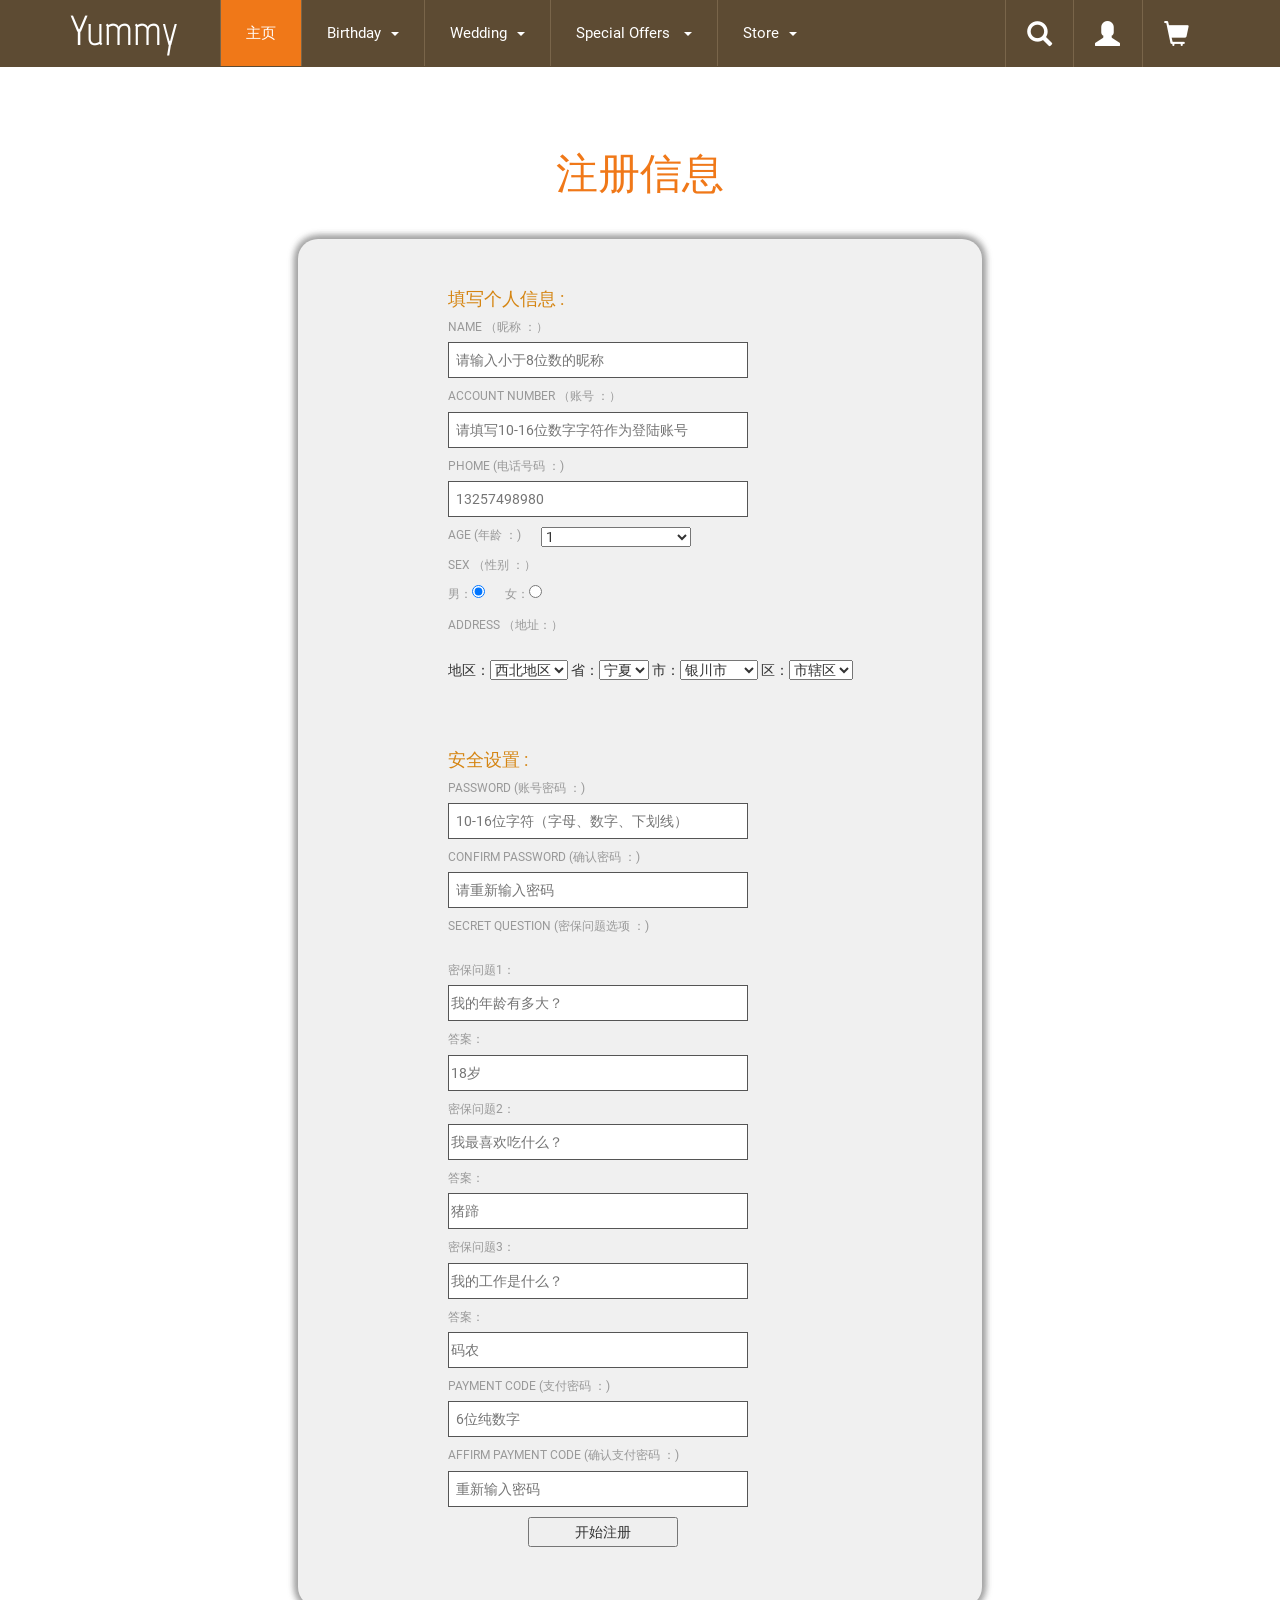
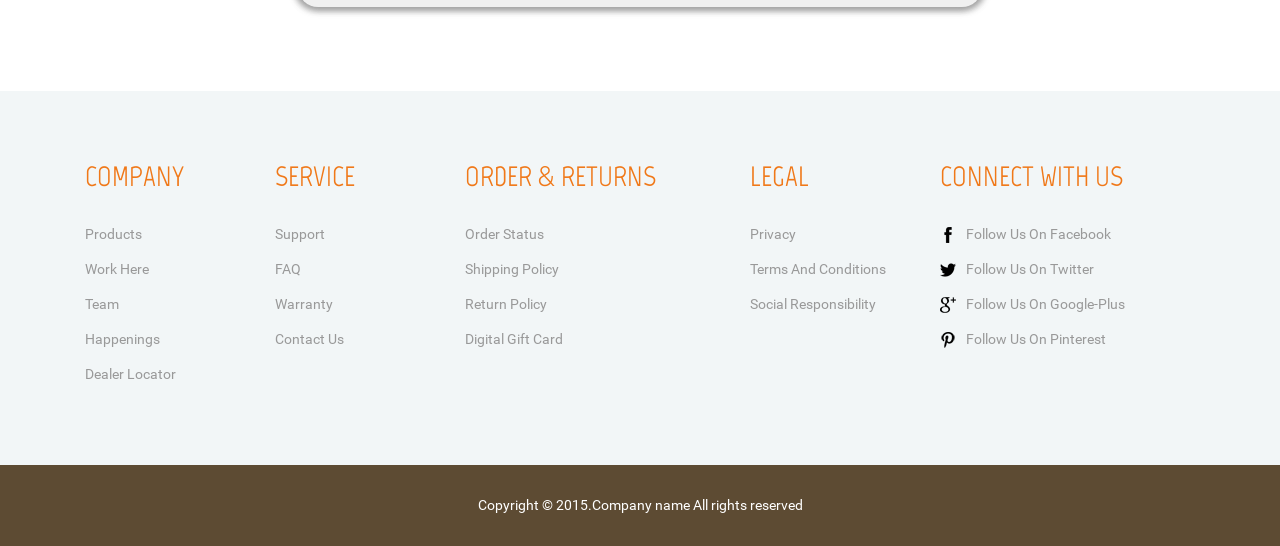
==== src/main/webapp/register.html @ 1e797235 "ga" ====
<!DOCTYPE html>
<html xmlns="http://www.w3.org/1999/html">
<head>
<title>注册--蛋糕-shopping</title>
<!-- Custom Theme files -->
<meta name="viewport" content="width=device-width, initial-scale=1">
<meta http-equiv="Content-Type" content="text/html; charset=utf-8" />
<meta name="keywords" content="" />
<script type="application/x-javascript"> addEventListener("load", function() { setTimeout(hideURLbar, 0); }, false); function hideURLbar(){ window.scrollTo(0,1); } </script>
<!-- //Custom Theme files -->
<link href="css/bootstrap.css" type="text/css" rel="stylesheet" media="all">
<link href="css/style.css" type="text/css" rel="stylesheet" media="all">
<!-- js -->
<script src="js/jquery.min.js"></script>
<script type="text/javascript" src="js/bootstrap-3.1.1.min.js"></script>
<!-- //js -->	
<!-- cart -->
<script src="js/simpleCart.min.js"> </script>
<!-- cart -->
	<script type="text/javascript" src="js/jsAddress.js"></script>
	<script type="text/javascript" src="js/jquery-3.1.1.min.js"></script>
	<script type="text/javascript">
        function initOption() {
            var ageOption= document.getElementById("ageOption");
            var arr=new Array(130);
            for (var i=0;i<130;i++){
                var s=arr[i]=i+1;
                ageOption.options.add(new Option(s,s));
            }
        }
	</script>
<script type="text/javascript">
	$(document).ready(function () {
        var flag=new Array(7);
        for (var i=0;i<7;i++){
            flag[i]=new Boolean(false);
		}
        $(".nickName").blur(function () {
            var length = $(this).val().length;
            var str = "Name （昵称 ：）";
            if (length <= 8 && length > 0) {
                $(this).prev().append().html(str + '<label style="color:green">√</label>');
                flag[0]=true;
            } else {
                $(this).prev().append().html(str + '<label style="color: red">昵称长度过长</label>');
                flag[0]=false;
            }
        });

        $(".accoutNumber").blur(function () {
            var str=$(this).val();
            var str2="account number （账号 ：）";
            if((/^[0-9]{10,16}$/.test(str))){
                $.ajax({
                    url:'checkAccout.do',
                    type:'post',
                    async:true,
                    dataType: "text",
                    data:{name:str,val:str2},
                    timeout:5000,
                    success:function (data) {
                        if(data=="true"){
                            $(".accoutNumber").prev().append().html(str2+ '<label style="color:green">√</label>');
                            flag[1]=true;
						}else{
                            $(".accoutNumber").prev().append().html(str2 + '<label style="color: red">该账号已存在</label>');
                            flag[1]=false;
						}
                    },
                    error:function () {
                        alert("出现错误");
                    }
                });
			}else {
                $(this).prev().append().html(str2 + '<label style="color: red">账号格式不正确</label>');
                flag[1]=false;

            }
        });
        $(".phoneNumber").blur(function () {
            var str="phome (电话号码 ：)";
			var phone=$(this).val();
            if((/^1[34578]\d{9}$/.test(phone))){
                $(this).prev().append().html(str + '<label style="color:green">√</label>');
                flag[2]=true;
			}else{
                $(this).prev().append().html(str + '<label style="color:red">请输入正确的手机号</label>');
                flag[2]=false;
			}
            });

        $(".password").blur(function () {
			var str="Password (账号密码 ：)";
            var password=$(this).val();
            if((/^[0-9a-zA-Z_]{10,16}$/.test(password))){
                $(this).prev().append().html(str + '<label style="color:green">√</label>');
                flag[3]=true;
			}else{
                $(this).prev().append().html(str + '<label style="color:red">密码不符合规范</label>');
                flag[3]=false;
			}
        });
        $(".rePassword").blur(function () {
			var str="Confirm Password (确认密码 ：) ";
			var repassword=$(this).val();
			var password=$(".password").val();
			if((repassword==password)){
                $(this).prev().append().html(str + '<label style="color:green">√</label>');
                flag[4]=true;
			}else{
                $(this).prev().append().html(str + '<label style="color:red">密码不一致</label>');
                flag[4]=false;
			}
        });
        $(".payPassword").blur(function () {
			var str=" payment code (支付密码 ：)";
			var payPassword=$(this).val();
			if((/^[0-9]{6}$/.test(payPassword))){
                $(this).prev().append().html(str + '<label style="color:green">√</label>');
                flag[5]=true;
			}else{
                $(this).prev().append().html(str + '<label style="color:red">密码格式错误</label>');
                flag[5]=false;
			}
        });
        $(".rePayPassword").blur(function () {
			var str="affirm payment code (确认支付密码 ：) ";
			var  payPassword=$(".payPassword").val();
			var  rePayPassword=$(this).val();
			if(payPassword==rePayPassword){
                $(this).prev().append().html(str + '<label style="color:green">√</label>');
                flag[6]=true;
			}else {
                $(this).prev().append().html(str + '<label style="color:red">密码不一致</label>');
                flag[6]=false
			}
        });
        $(".submit").click(function () {
            var s=0;
            for(var i=0;i<7;i++){
                if(flag[i]==true){
                    s++;
				}
			}
			if(s==flag.length){

				$("form").submit();
			}
        });

    });

</script>


</head>
<body>
	<!--header-->
	<div class="header">
		<div class="container">
			<nav class="navbar navbar-default" role="navigation">
				<div class="navbar-header">
					<button type="button" class="navbar-toggle" data-toggle="collapse" data-target="#bs-example-navbar-collapse-1">
						<span class="sr-only">Toggle navigation</span>
						<span class="icon-bar"></span>
						<span class="icon-bar"></span>
						<span class="icon-bar"></span>
					</button>
					<h1 class="navbar-brand"><a  href="index.html">Yummy</a></h1>
				</div>
				<!--navbar-header-->
				<div class="collapse navbar-collapse" id="bs-example-navbar-collapse-1">
					<ul class="nav navbar-nav">
						<li><a href="index.html" class="active">主页</a></li>
						<li class="dropdown">
							<a href="#" class="dropdown-toggle" data-toggle="dropdown">Birthday<b class="caret"></b></a>
							<ul class="dropdown-menu multi-column columns-4">
								<div class="row">
									<div class="col-sm-3">
										<h4>By Relation</h4>
										<ul class="multi-column-dropdown">
											<li><a class="list" href="products.html">Friend</a></li>
											<li><a class="list" href="products.html">Lover</a></li>
											<li><a class="list" href="products.html">Sister</a></li>
											<li><a class="list" href="products.html">Brother</a></li>
											<li><a class="list" href="products.html">Kids</a></li>
											<li><a class="list" href="products.html">Parents</a></li>
										</ul>
									</div>
									<div class="col-sm-3">
										<h4>By Flavour</h4>
										<ul class="multi-column-dropdown">
											<li><a class="list" href="products.html">Chocolate</a></li>
											<li><a class="list" href="products.html">Mixed Fruit</a></li>
											<li><a class="list" href="products.html">Butterscotch</a></li>
											<li><a class="list" href="products.html">Strawberry</a></li>
											<li><a class="list" href="products.html">Vanilla</a></li>
											<li><a class="list" href="products.html">Eggless Cakes</a></li>
										</ul>
									</div>
									<div class="col-sm-3">
										<h4>By Theme</h4>
										<ul class="multi-column-dropdown">
											<li><a class="list" href="products.html">Heart shaped</a></li>
											<li><a class="list" href="products.html">Cartoon Cakes</a></li>
											<li><a class="list" href="products.html">2-3 Tier Cakes</a></li>
											<li><a class="list" href="products.html">Square shape</a></li>
											<li><a class="list" href="products.html">Round shape</a></li>
											<li><a class="list" href="products.html">Photo cakes</a></li>
										</ul>
									</div>
									<div class="col-sm-3">
										<h4>Weight</h4>
										<ul class="multi-column-dropdown">
											<li><a class="list" href="products.html">1 kG</a></li>
											<li><a class="list" href="products.html">1.5 kG</a></li>
											<li><a class="list" href="products.html">2 kG</a></li>
											<li><a class="list" href="products.html">3 kG</a></li>
											<li><a class="list" href="products.html">4 kG</a></li>
											<li><a class="list" href="products.html">Large</a></li>
										</ul>
									</div>
								</div>
							</ul>
						</li>
						<li class="dropdown grid">
							<a href="#" class="dropdown-toggle list1" data-toggle="dropdown">Wedding<b class="caret"></b></a>
							<ul class="dropdown-menu multi-column columns-4">
								<div class="row">
									<div class="col-sm-3">
										<h4>By Relation</h4>
										<ul class="multi-column-dropdown">
											<li><a class="list" href="products.html">Friend</a></li>
											<li><a class="list" href="products.html">Lover</a></li>
											<li><a class="list" href="products.html">Sister</a></li>
											<li><a class="list" href="products.html">Brother</a></li>
											<li><a class="list" href="products.html">Kids</a></li>
											<li><a class="list" href="products.html">Parents</a></li>
										</ul>
									</div>
									<div class="col-sm-3">
										<h4>By Flavour</h4>
										<ul class="multi-column-dropdown">
											<li><a class="list" href="products.html">Chocolate</a></li>
											<li><a class="list" href="products.html">Mixed Fruit</a></li>
											<li><a class="list" href="products.html">Butterscotch</a></li>
											<li><a class="list" href="products.html">Strawberry</a></li>
											<li><a class="list" href="products.html">Vanilla</a></li>
											<li><a class="list" href="products.html">Eggless Cakes</a></li>
										</ul>
									</div>
									<div class="col-sm-3">
										<h4>By Theme</h4>
										<ul class="multi-column-dropdown">
											<li><a class="list" href="products.html">Heart shaped</a></li>
											<li><a class="list" href="products.html">Cartoon Cakes</a></li>
											<li><a class="list" href="products.html">2-3 Tier Cakes</a></li>
											<li><a class="list" href="products.html">Square shape</a></li>
											<li><a class="list" href="products.html">Round shape</a></li>
											<li><a class="list" href="products.html">Photo cakes</a></li>
										</ul>
									</div>
									<div class="col-sm-3">
										<h4>Weight</h4>
										<ul class="multi-column-dropdown">
											<li><a class="list" href="products.html">1 kG</a></li>
											<li><a class="list" href="products.html">1.5 kG</a></li>
											<li><a class="list" href="products.html">2 kG</a></li>
											<li><a class="list" href="products.html">3 kG</a></li>
											<li><a class="list" href="products.html">4 kG</a></li>
											<li><a class="list" href="products.html">Large</a></li>
										</ul>
									</div>
								</div>
							</ul>
						</li>
						<li class="dropdown grid">
							<a href="#" class="dropdown-toggle list1" data-toggle="dropdown">Special Offers <b class="caret"></b></a>
							<ul class="dropdown-menu multi-column columns-4">
								<div class="row">
									<div class="col-sm-3">
										<h4>By Relation</h4>
										<ul class="multi-column-dropdown">
											<li><a class="list" href="products.html">Friend</a></li>
											<li><a class="list" href="products.html">Lover</a></li>
											<li><a class="list" href="products.html">Sister</a></li>
											<li><a class="list" href="products.html">Brother</a></li>
											<li><a class="list" href="products.html">Kids</a></li>
											<li><a class="list" href="products.html">Parents</a></li>
										</ul>
									</div>
									<div class="col-sm-3">
										<h4>By Flavour</h4>
										<ul class="multi-column-dropdown">
											<li><a class="list" href="products.html">Chocolate</a></li>
											<li><a class="list" href="products.html">Mixed Fruit</a></li>
											<li><a class="list" href="products.html">Butterscotch</a></li>
											<li><a class="list" href="products.html">Strawberry</a></li>
											<li><a class="list" href="products.html">Vanilla</a></li>
											<li><a class="list" href="products.html">Eggless Cakes</a></li>
										</ul>
									</div>
									<div class="col-sm-3">
										<h4>By Theme</h4>
										<ul class="multi-column-dropdown">
											<li><a class="list" href="products.html">Heart shaped</a></li>
											<li><a class="list" href="products.html">Cartoon Cakes</a></li>
											<li><a class="list" href="products.html">2-3 Tier Cakes</a></li>
											<li><a class="list" href="products.html">Square shape</a></li>
											<li><a class="list" href="products.html">Round shape</a></li>
											<li><a class="list" href="products.html">Photo cakes</a></li>
										</ul>
									</div>
									<div class="col-sm-3">
										<h4>Weight</h4>
										<ul class="multi-column-dropdown">
											<li><a class="list" href="products.html">1 kG</a></li>
											<li><a class="list" href="products.html">1.5 kG</a></li>
											<li><a class="list" href="products.html">2 kG</a></li>
											<li><a class="list" href="products.html">3 kG</a></li>
											<li><a class="list" href="products.html">4 kG</a></li>
											<li><a class="list" href="products.html">Large</a></li>
										</ul>
									</div>
								</div>
							</ul>
						</li>
						<li class="dropdown grid">
							<a href="#" class="dropdown-toggle list1" data-toggle="dropdown">Store<b class="caret"></b></a>
							<ul class="dropdown-menu multi-column columns-3">
								<div class="row">
									<div class="col-sm-4">
										<h4>By Relation</h4>
										<ul class="multi-column-dropdown">
											<li><a class="list" href="products.html">Friend</a></li>
											<li><a class="list" href="products.html">Lover</a></li>
											<li><a class="list" href="products.html">Sister</a></li>
											<li><a class="list" href="products.html">Brother</a></li>
											<li><a class="list" href="products.html">Kids</a></li>
											<li><a class="list" href="products.html">Parents</a></li>
										</ul>
									</div>
									<div class="col-sm-4">
										<h4>By Flavour</h4>
										<ul class="multi-column-dropdown">
											<li><a class="list" href="products.html">Chocolate</a></li>
											<li><a class="list" href="products.html">Mixed Fruit</a></li>
											<li><a class="list" href="products.html">Butterscotch</a></li>
											<li><a class="list" href="products.html">Strawberry</a></li>
											<li><a class="list" href="products.html">Vanilla</a></li>
											<li><a class="list" href="products.html">Eggless Cakes</a></li>
										</ul>
									</div>
									<div class="col-sm-4">
										<h4>Specials</h4>
										<ul class="multi-column-dropdown">
											<li><a class="list" href="products.html">Ice cream cake</a></li>
											<li><a class="list" href="products.html">Swiss roll</a></li>
											<li><a class="list" href="products.html">Ruske kape</a></li>
											<li><a class="list" href="products.html">Cupcakes</a></li>
											<li><a class="list" href="products.html">Muffin</a></li>
											<li><a class="list" href="products.html">Merveilleux</a></li>
										</ul>
									</div>
								</div>
							</ul>
						</li>
					</ul>
					<!--/.navbar-collapse-->
				</div>
				<!--//navbar-header-->
			</nav>
			<div class="header-info">
				<div class="header-right search-box">
					<a href="#"><span class="glyphicon glyphicon-search" aria-hidden="true"></span></a>
					<div class="search">
						<form class="navbar-form">
							<input type="text" class="form-control">
							<button type="submit" class="btn btn-default" aria-label="Left Align">
								开始搜索
							</button>
						</form>
					</div>
				</div>
				<div class="header-right login">
					<a href="#"><span class="glyphicon glyphicon-user" aria-hidden="true"></span></a>
					<div id="loginBox">
						<form id="loginForm">
							<fieldset id="body">
								<fieldset>
									<label for="email">账号</label>
									<input type="text" name="email" id="email">
								</fieldset>
								<fieldset>
									<label for="password">密码</label>
									<input type="password" name="password" id="password">
								</fieldset>
								<input type="submit" id="login" value="登陆">
								<!--	<label for="checkbox"><input type="checkbox" id="checkbox"> <i>记住账号</i></label>-->
							</fieldset>
							<p>没有账号吧？<a class="sign" href="register.html">点击注册</a> <span><a href="Change_Password .html">忘记密码?</a></span></p>
						</form>
					</div>
				</div>
				<div class="header-right cart">
					<a href="#"><span class="glyphicon glyphicon-shopping-cart" aria-hidden="true"></span></a>
					<div class="cart-box">
						<h4><a href="checkout.html">
							<span class="simpleCart_total" style="color: red"> $0.00 </span> (<span id="simpleCart_quantity" class="simpleCart_quantity"> 0 </span>)
						</a></h4>
						<p><a href="javascript:;" class="simpleCart_empty">清空购物车</a></p>
						<div class="clearfix"> </div>
					</div>
				</div>
				<div class="clearfix"> </div>
			</div>
			<div class="clearfix"> </div>
		</div>
	</div>
	<!--//header-->
	<!--account-->
	<div class="account">
		<div class="container">
			<div class="register">

				<form action="register.do" method="post" >
					<div class="register-top-grid"><h3>注册信息</h3>
						<div style="float: left;margin-left: 150px;margin-top: 50px;">

							<h4 style="color: #d58512">填写个人信息 :</h4>

						<div class="input">
							<span> Name （昵称 ：）<label style="color: red"></label></span>
							<input type="text" name="nickName" class="nickName" style="width: 300px" placeholder="请输入小于8位数的昵称">
						</div>

						<div class="input">
							<span> account number （账号 ：）</span>
							<input type="text" name="account_number" class="accoutNumber"
								   style="width: 300px" placeholder="请填写10-16位数字字符作为登陆账号">
						</div>

						<div class="input">
							<span>phome (电话号码 ：) </span>
							<input type="text" class="phoneNumber"  style="width: 300px;height: 36px;" name="tel" placeholder="13257498980">
						</div>

						<div>
							<span style="float: left;">Age (年龄 ：) </span>
							<select style="float: left;margin-left: 20px ;width: 150px;height: 20px" name="age" id="ageOption" onmousedown="initOption()">
								<option  value="1">1</option>
							</select>
						</div>
						<br>

						<div class="input">
							<span>Sex （性别 ：）</span>
							<div>
								<span style="float: left">男：<input type="radio" name="sex" value="男" checked="checked"></span>
								<span style="float: left;margin-left: 20px">女：<input type="radio" name="sex" value="女"></span>
							</div>
						</div><br>
							<div class="input" >
								<span>Address （地址：）<label></label></span>
								<br>
								地区：<select id="area" name="region"></select>
								省：<select id="cmbProvince" name="province"></select>
								市：<select id="cmbCity" name="city"></select>
								区：<select id="cmbArea" name="area"></select>
								<br /><br />

								<script type="text/javascript">
                                    addressInit('area','cmbProvince','cmbCity','cmbArea','西北地区', '北京', '市辖区', '东城区');
                                    //addressInit('Select1', 'Select2', 'Select3');
								</script>
							</div>
						</div>
						</div>

					<div class="clearfix" style=" background-color: #F0F0F0 ;border-radius:20px;box-shadow:-2px 0px 8px #A3A3A3,0px -2px 8px #A3A3A3,0px 2px 8px #A3A3A3,2px 0px 8px #A3A3A3;">
				    <div class="register-bottom-grid">
						<div style="float: left;margin-left: 150px;margin-top: 40px;margin-bottom: 50px;">
							<h4 style="color: #d58512">安全设置 :</h4>
						<div class="input">
							<span>Password (账号密码 ：) </span>
							<input type="password" name="password" class="password" style="width: 300px" placeholder="10-16位字符（字母、数字、下划线）">
						</div>

						<div class="input">
							<span>Confirm Password (确认密码 ：) <label style="color: red"></label></span>
							<input type="password" name = "rePassword" class="rePassword" style="width: 300px" placeholder="请重新输入密码">
						</div>

						<div class="input">
								<span>Secret question (密保问题选项 ：) </span>
								<br>
								<span> 密保问题1：</span>
								<input type="text" name = "question1" style="width: 300px;height: 36px;border: 1px solid #555;"
									   placeholder="我的年龄有多大？">
							<div class="input">
								<span> 答案：</span>
								<input type="text" name = "answer1" style="width: 300px;height: 36px;border: 1px solid #555;"
									   placeholder="18岁">
							</div>
							<span> 密保问题2：</span>
							<input type="text" name = "question2" style="width: 300px;height: 36px;border: 1px solid #555;"
								   placeholder="我最喜欢吃什么？">
							<div class="input">
								<span> 答案：</span>
								<input type="text" name = "answer2" style="width: 300px;height: 36px;border: 1px solid #555;"
									   placeholder="猪蹄">
							</div>
							<span> 密保问题3：</span>
							<input type="text" name = "question3" style="width: 300px;height: 36px;border: 1px solid #555;"  placeholder="我的工作是什么？">
							<div class="input">
								<span> 答案：</span>
								<input type="text" name = "answer3" style="width: 300px;height: 36px;border: 1px solid #555;"
									   placeholder="码农">
							</div>
						</div>

						<div class="input">
							<span> payment code (支付密码 ：) </span>
							<input type="password" name = "payPassWord" class="payPassword" style="width: 300px"
								   placeholder="6位纯数字">
						</div>

						<div class="input">
							<span> affirm payment code (确认支付密码 ：) </span>
							<input type="password" name = "affirm_payment_code" class="rePayPassword" style="width: 300px"
								   placeholder="重新输入密码">
						</div>
							<div class="input">
								<input type="button" value="开始注册"  class="submit" style="height:30px;width: 150px;flot:left;margin-left: 80px; ">
							</div>
						</div>

						</div>
					</div>

				   </form>
				</div>

	    </div>
	</div>
	<!--//account-->
	<!--footer-->
	<div class="footer">
		<div class="container">
			<div class="footer-grids">
				<div class="col-md-2 footer-grid">
					<h4>company</h4>
					<ul>
						<li><a href="products.html">products</a></li>
						<li><a href="#">Work Here</a></li>
						<li><a href="#">Team</a></li>
						<li><a href="#">Happenings</a></li>
						<li><a href="#">Dealer Locator</a></li>
					</ul>
				</div>
				<div class="col-md-2 footer-grid">
					<h4>service</h4>
					<ul>
						<li><a href="#">Support</a></li>
						<li><a href="#">FAQ</a></li>
						<li><a href="#">Warranty</a></li>
						<li><a href="contact.html">Contact Us</a></li>
					</ul>
				</div>
				<div class="col-md-3 footer-grid">
					<h4>order & returns</h4>
					<ul>
						<li><a href="#">Order Status</a></li>
						<li><a href="#">Shipping Policy</a></li>
						<li><a href="#">Return Policy</a></li>
						<li><a href="#">Digital Gift Card</a></li>
					</ul>
				</div>
				<div class="col-md-2 footer-grid">
					<h4>legal</h4>
					<ul>
						<li><a href="#">Privacy</a></li>
						<li><a href="#">Terms and Conditions</a></li>
						<li><a href="#">Social Responsibility</a></li>
					</ul>
				</div>
				<div class="col-md-3 footer-grid icons">
					<h4>Connect with Us</h4>
					<ul>
						<li><a href="#"><img src="images/i1.png" alt=""/>Follow us on Facebook</a></li>
						<li><a href="#"><img src="images/i2.png" alt=""/>Follow us on Twitter</a></li>
						<li><a href="#"><img src="images/i3.png" alt=""/>Follow us on Google-plus</a></li>
						<li><a href="#"><img src="images/i4.png" alt=""/>Follow us on Pinterest</a></li>
					</ul>
					</div>
				</div>
				<div class="clearfix"></div>
			</div>
		</div>
	</div>
	<!--footer-->
	<div class="footer-bottom">
		<div class="container">
			<p>Copyright &copy; 2015.Company name All rights reserved</p>
		</div>
	</div>

	<script src="assets/js/jquery-1.8.2.min.js"></script>
	<script src="assets/bootstrap/js/bootstrap.min.js"></script>
	<script src="assets/js/jquery.backstretch.min.js"></script>
	<script src="assets/js/scripts.js"></script>
</body>

</html>
---- src/main/webapp/css/style.css ----
/*--
Author: W3layouts
Author URL: http://w3layouts.com
License: Creative Commons Attribution 3.0 Unported
License URL: http://creativecommons.org/licenses/by/3.0/
--*/
body{
	margin:0;
	font-family: 'Roboto-Regular';
	background-color:#fff;
}
@font-face {
      font-family: 'Roboto-Regular';
      src: url(../fonts/Roboto-Regular.ttf) format('truetype');
}
@font-face {
      font-family: 'Marvel-Regular';
      src: url(../fonts/Marvel-Regular.ttf) format('truetype');
}
body a{
	transition: 0.5s all ease;
	-webkit-transition: 0.5s all ease;
	-moz-transition: 0.5s all ease;
	-o-transition: 0.5s all ease;
	-ms-transition: 0.5s all ease;
	text-decoration:none;
}
h1,h2,h3,h4,h5,h6{
	margin:0;			   
}
p{
	margin:0;
}
ul,label{
	margin:0;
	padding:0;
}
body a:hover{
	text-decoration:none;
}
/*--header--*/
.header {
    background-color: #5D4B33;
    padding: 0;
	position: relative;
}
nav.navbar.navbar-default {
    background: none;
}
nav.navbar.navbar-default {
    background: none;
    border: none;
    margin: 0;
}
h1.navbar-brand {
    font-size: 3em;
    font-family: 'Marvel-Regular';
    padding: 0.5em 1em 0 0;
}
h1.navbar-brand a {
    color: #fff;
    padding: 0.2em 0;
}
nav.navbar.navbar-default {
    float: left;
    width: 82%;
}
/*--navigation--*/
.navbar-default .navbar-nav > li > a {
    color: #fff;
    font-size: 1.1em;
    padding: 23px 25px;
    border-left: 1px solid #79654A;
    display: block;
}
.navbar-default .navbar-nav > li > a:hover, .navbar-default .navbar-nav > li > a:focus {
    background: #F07818;
    color: #fff;
}
.nav > li > a.active{
     background: #F07818;
}
.row {
    margin: 0;
}
.navbar-default .navbar-nav > .open > a, .navbar-default .navbar-nav > .open > a:hover, .navbar-default .navbar-nav > .open > a:focus {
    color: #FFF;
    background-color: #F07818;
}
b.caret {
    margin-left: 10px;
}
.dropdown-menu {
    top: 99%;
}
.dropdown-menu {
	min-width: 200px;
}
.dropdown-menu.columns-3 {
	min-width: 510px;
	padding: 2em 1em 3em;
}
.dropdown-menu.columns-4 {
	min-width: 670px;
	padding: 2em 1em 3em;
}
.multi-column-dropdown {
	list-style: none;
}
.row h4 {
    border-bottom: 1px solid #E6E3E3;
    font-size: 1.2em;
    color: #F07818;
    line-height: 1.8em;
    text-transform: uppercase;
    margin-bottom: 7%;
}
.multi-column-dropdown li a {
    display: block;
    color: #999;
    line-height: 2.5em;
	font-size: 1em;
}
.multi-column-dropdown li a:hover {
    color: #F07818;
}
@media (max-width: 767px) {
	.dropdown-menu.multi-column {
		min-width: 240px !important;
		overflow-x: hidden;
	}
}	
@media (max-width: 480px) {
	.content {
		width: 90%;
		margin: 50px auto;
		padding: 10px;
	}
}
/*--//navigation--*/
/*--//start menu--*/
.header-right{
    float: left;
    width: 6%;
    text-align: center;
    border-left:1px solid #79654A;
}
.header-right a{
	display:block;
}
.header-right span.glyphicon {
    font-size: 1.8em;
    padding: .83em 0;
    color: #fff;
}
/*--search--*/
.search {
    display: none;
    position: absolute;
    top: 100%;
    right: 22.5%;
	background-color:#fff;
	z-index: 99;
    padding: 1em 2em;
}
.search form.navbar-form {
	padding: 0;
	margin: 1em 0;
}
.search input[type="text"] {
    margin: 0px 0;
    padding: 6px 10px 6px 15px;
    outline: none;
    color: #000;
    background: none;
    border: 1px solid #F07818;
    font-size: 1em;
    -webkit-appearance: none;
    width: 70%;
    border-radius: inherit;
}
.search button.btn.btn-default {
    border: none;
    background: #F07818;
    border-radius: inherit;
    float: right;
    width: 30%;
    color: #fff;
    padding: 0.5em;
}
.header-right.search-box:hover div.search {
	display:block;
}
.search form.navbar-form:before {
    content: '';
    position: absolute;
    right: 22px;
    top: -11%;
    border-left: 10px solid rgba(0, 0, 0, 0);
    border-right: 10px solid rgba(0, 0, 0, 0);
    border-bottom: 10px solid #FFFFFF;
}
/*--//search--*/
/*--Login --*/
#loginContainer {
    position:relative;
}
#loginContainer a span{
  display:block;
}
/* Login Button */
#loginButton { 
    display:inline-block;  
    position:relative;
    z-index:30;
    cursor:pointer;
}
/* Login Box */
#loginBox {
    position: absolute;
    top: 98%;
    right:18.5%;
    display: none;
    z-index: 99;
}
#loginForm:after {
    content: '';
    position: absolute;
    right: 9%;
    top: -9px;
    border-left: 10px solid rgba(0, 0, 0, 0);
    border-right: 10px solid rgba(0, 0, 0, 0);
    border-bottom: 10px solid #FFFFFF;
}
/* Login Form */
#loginForm {
   width: 300px;
	background: #fff;
	border: 1px solid #d6d6d6;
}
#loginForm fieldset {
    margin:0 0 15px 0;
    display:block;
    border:0;
    padding:0;
}
fieldset#body {
    border-radius:3px;
    -webkit-border-radius:3px;
    -moz-border-radius:3px;
    -o-border-radius:3px;
    padding:15px 15px;
    margin:0;
}
#loginForm #checkbox {
    width:auto;
    margin:3px 6px 0 0;
    float:left;
    padding:0;
    border:0;
    *margin:-3px 9px 0 0; /* IE7 Fix */
}
#body label {
    color:#87807c;
    margin:10px 0 0 0;
    display:block;
    text-align: left;
    font-size:0.9em;
}
#loginForm #body fieldset label{
    margin:0 0 6px 0;
}
#body label i {
    color: #87807c;
    font-size: 1em;
}
/* Default Input */
#loginForm input {
    width:100%;
    border:1px solid #DADADA;
	color: #222;
	background:#FFF;
    padding:6px;
	font-size: 0.9em;
    -webkit-apperance:none;
}
/* Sign In Button */
#loginForm #login {
    background: #F07818;
    color: #fff;
    font-size: 1em;
    padding: 5px 20px;
    border: 1px solid #F07818;
    transition: all .5s;
    -webkit-transition: all .5s;
    -moz-transition: all .5s;
    -o-transition: all .5s;
    font-family: 'Roboto-Regular';
}
#loginForm #login:hover {
	background: #fff;
	color: #F07818;
}
/* Forgot your password */
#loginForm p {
    font-size: 0.9em;
    margin-bottom: 1.2em;
	color: #999;
}
.header-right #loginForm a.sign {
    display: inline-block !important;
    color: #F07818;
    margin-right: 10px;
    border-right: 1px solid;
    padding-right: 10px;
}
.header-right #loginForm a.sign:hover {
    color: #5D4B33;
}
#loginForm span a {
    color: #999;
    display: inherit;
}
#loginForm span a:hover{
	text-decoration:underline;
	color:#F07818;
}
input:focus {
    outline:none;
}
.header-right.login:hover #loginBox {
	display:block;
}
/*--//Login --*/
/*--cart-box--*/
.cart-box {
    display: none;
    position: absolute;
    top: 100%;
	right: 13%;
    background-color: #fff;
    width: 14%;
    padding: 2em 1em 1em;
    z-index: 99;
}
.cart-box h4 {
    font-size: 1.1em;
}
.cart-box h4 a{
	color:#777;
	display:inline-block;
}
.cart-box h4 a:hover {
    color: #F07818;
}
.cart-box p {
    font-size: 1.1em;
    margin-top: 1em;
}
.cart-box  p a{
	color:#fff;
	padding: 0.5em;
	background-color: #F07818;
	border:1px solid #F07818;
}
.cart-box p a:hover {
    background-color: rgb(255, 255, 255);
    color: #F07818;
}
.header-right.cart:hover div.cart-box{
	display:block;
}
.cart-box:before {
    content: '';
    position: absolute;
    right: 21%;
    top: -9px;
    border-left: 10px solid rgba(0, 0, 0, 0);
    border-right: 10px solid rgba(0, 0, 0, 0);
    border-bottom: 10px solid #FFFFFF;
}
/*--//cart-box--*/
/*--//header--*/
/*--banner--*/
.banner {
    position: relative;
    background-color: #f2f6f7;
    padding: 12em 0 0;
    min-height: 600px;
}
.banner img {
    width: 100%;
}
.banner-text {
    position: absolute;
    top: 29%;
    right: 13%;
}
.banner h2.hdng span {
    color: #F07818;
}
.banner h2.hdng {
    font-size: 6em;
    font-family: 'Marvel-Regular';
    color: #5D4B33;
    font-weight: 800;
	text-align:left;
}
.banner p {
    font-size: 1.3em;
    margin: 1em 0 3em;
    letter-spacing: 7px;
    font-weight: 700;
    color: #F07818;
}
.banner a {
    font-size: 1.5em;
    color:#5D4B33;
    font-weight: 800;
    padding: 0.5em 3em;
    border: 7px solid #5D4B33;
}
.banner a:hover {
    border-color: #F07818;
	color:#F07818;
}
/*--//banner--*/
/*--gallery--*/
.gallery {
    padding: 5em 0;
}
.quick {
    padding: 1em;
}
span.glyphicon.glyphicon-eye-open {
    top: 3px;
	color: #fff;
	margin-right: 5px;
}
.gallery-grid a {
    color: #000;
}
.gallery-grid {
	position: relative;
    margin-bottom: 2em;
}
.gallery-grid.glry-one .gallery-info {
    left: 2%;
    width: 96%;
	bottom: 14.6%;
}
.gallery-grid.glry-two .gallery-info {
    left: 4%;
    width: 92%;
	bottom: 14.5%;
}
.gallery-info {
    position: absolute;
    width: 90%;
    bottom: 21%;
    left: 5%;
    display: none;
    background-color: rgba(6, 6, 6, 0.79);
    padding: 1em;
}
.gallery-grid img:hover {
     border: 1px solid rgba(25, 23, 23, 0.4);
}
.gallery-info p {
    color: #fff;
    text-transform: capitalize;
    font-size: 1em;
    margin-top: 0.5em;
    float: left;
}
.gallery-info a.shop {
    font-size: 0.8em;
    color: #fff;
    padding: 0.3em 1.5em;
    border: 2px solid #fff;
    float: right;
}
.gallery-info a.shop:hover{
	border-color:#F07818;
	color:#F07818;
}
.gallery-info.galrr-info-two p {
    font-size: 1em;
    margin-top: 0.3em;
}
.gallery-info.galrr-info-two a.shop {
    font-size: .8em;
    padding: .3em 1.5em;
}
.save p {
    color: #fff;
}
.gallery-grid:hover div.gallery-info {
  display: block;
}
.gallery-grid img {
    border: 1px solid #eee;
}
.gallery-grids {
    margin-top: 3em;
}
.galy-info p {
    font-size: 1em;
    color: #000;
    margin: 1em 0 0;
	font-weight: 600;
}
.galy-info h5 {
    font-size: 1.5em;
    color: #999;
}
/* ratings */
/**/
.rating {
	direction: rtl;
	text-align: center;
	float: left;
}
.rating > span {
	display: inline-block;
	position: relative;
}
.rating > span:hover,
.rating > span:hover ~ span {
	color: transparent;
}
.rating > span:hover:before,
.rating > span:hover ~ span:before {
	content: "\2605";
	position: absolute;
	left: 0;
	color: #F07818;
}
.rating1 {
	direction: rtl;
	text-align: left;
}
.rating1 > span {
	display: inline-block;
	position: relative;
}
.rating1 > span:hover,
.rating1 > span:hover ~ span {
	color: transparent;
}
.rating1 > span:hover:before,
.rating1 > span:hover ~ span:before {
	content: "\2605";
	position: absolute;
	left: 0;
	color: gold;
}
ul.size {
  padding: 0;
  list-style: none;
  margin-top: 1em;
}
ul.size li {
  display: inline-block;
  margin: 0 10px 0 0;
}
ul.size h3 {
    color: #F07818;
    font-size: 1.4em;
    text-transform: uppercase;
    margin: 0 0 0.5em;
    font-weight: 600;
}
ul.size li a {
    color: #999;
    font-size: 1em;
    background: #fff;
    padding: 5px 0;
}
ul.rating li a:hover, .price_single a:hover, ul.size li a:hover {
  color: #ee4a02;
  text-decoration: none;
}
.prices {
    float: right;
}
.galry {
    margin-top: 1em;
}
/*--//gallery--*/
/*--subscribe--*/
.subscribe{
	background:url(../images/slid.jpg)no-repeat 0px 0px fixed;
	background-size:cover;
	text-align:center;
	padding:7em 0;
}
.subscribe h3 {
    color: #fff;
    padding-bottom: 0.5em;
    margin: 0;
    font-size: 4em;
    font-family: 'Marvel-Regular';
}
.subscribe form{
	width:50%;
	margin:0 auto;
}
.subscribe form input[type="text"] {
    border: 0;
    outline: 0;
    width: 75%;
    font-size: 1em;
    padding: 1em;
    color: #FFFFFF;
    float: left;
    background-color: rgba(251, 250, 250, 0.2);
}
.subscribe form input[type="submit"] {
    outline: none;
    border: 1px solid #F07818;
    width: 25%;
    padding: 0.92em;
    font-size: 1em;
    background: none;
    color: #fff;
    background-color: #F07818;
	transition:0.5s all;
	-webkit-transition:0.5s all;
	-moz-transition:0.5s all;
	-o-transition:0.5s all;
	-ms-transition:0.5s all;
}
.subscribe form input[type="submit"]:hover {
    background-color: rgba(255, 255, 255, 0.21);
    color: #F07818;
}
/*--//subscribe--*/
/*--footer--*/
.footer {
    padding: 5em 0;
	background-color: #f2f6f7;
}
.footer-grid h4 {
    font-size: 2em;
    text-transform: uppercase;
    color: #F07818;
    margin-bottom: 1em;
    font-family: 'Marvel-Regular';
}
.footer-grid ul li {
    list-style: none;
	margin-bottom: 7px;
}
.footer-grid ul li a:hover {
    color: #F07818;
}
.footer-grid ul li a {
    font-size: 1em;
    text-decoration: none;
    line-height: 2em;
    color: #999;
    list-style: none;
    text-transform: capitalize;
}
.footer-grid ul li a img {
    width: 16px;
    margin-right: 10px;
}
.footer-bottom {
    background-color: #5D4B33;
    padding: 2em 0;
    text-align: center;
}
.footer-bottom p {
    font-size: 1em;
    color: #fff;
    line-height: 1.8em;
}
.footer-bottom p a {
    color: #F07818;
    margin-left: 6px;
}
.footer-bottom p a:hover {
    color: #fff;
    text-decoration: underline;
}
/*--//footer--*/
/*--products--*/
.products{
    padding: 5em 0;
}
.product-model-sec {
    margin: 4em 0 0 0;
    float: right;
}
.rsidebar {
    display: block;

    margin: 4em 2em 0% 0;
    width: 22%;
}
/*-----*/
.b-link-stripe{
	position:relative;
	display:inline-block;
	vertical-align:top;
	font-weight: 300;
	overflow:hidden;
	width: 100%;
}
.b-link-stripe .b-wrapper{
	position:absolute;
	width:100%;
	height:100%;
	top:0;
	left:0;
	text-align:center;
	color:#ffffff;
	overflow:hidden;
}
.b-link-stripe:hover .b-line{
	opacity:1;
}
/*-----------------------------------------------------------------------------------*/
/*	Animation effects
/*-----------------------------------------------------------------------------------*/
.b-animate-go{
	text-decoration:none;
}
.b-animate{
	transition: all 0.5s;
	-moz-transition: all 0.5s;
	-ms-transition: all 0.5s;
	-o-transition: all 0.5s;
	-webkit-transition: all 0.5s;
	visibility: hidden;
	font-size:1.1em;
	font-weight:700;
}
.b-animate button {
    padding: 10px;
    color: #fff;
    font-size: 1em;
    cursor: pointer;
    margin: 32% auto 0 auto;
    display: block;
    border: none;
    width: 60%;
    text-decoration: none;
    letter-spacing: 1px;
    font-weight: initial;
    background: rgba(25, 23, 23, 0.4);
    transition: 0.5s all;
    -webkit-transition: 0.5s all;
    -moz-transition: 0.5s all;
    -o-transition: 0.5s all;
    -ms-transition: 0.5s all;
}
.glyphicon-zoom-in:before {
  content: "\e015";
  color:#fff;
	font-size:0.9em;
}
.b-animate button:hover{
	background:rgba(25, 23, 23, 0.4);
}
/* lt-ie9 */
.b-animate-go:hover .b-animate{
	visibility:visible;
}
.b-from-left{
	position: relative;
	left: -100%;
	background-size: 100% 100%;
	top: 0px;
	margin: 0;
	min-height: 420px;
}
.b-animate-go:hover .b-from-left{
	left:0;
}
.product-grid {
	width: 30%;
	margin: 0 3% 4% 0;
	float: left;	
	position: relative;
	transition: 0.5s all;
	-webkit-transition: 0.5s all;
	-moz-transition: 0.5s all;
	-o-transition: 0.5s all;
	min-height: 200px;
	border:2px solid #fff;
}
.product-grid:hover {
	z-index: 1;
	border-color: #F07818;
}
.more-product-info span {
	color:#fff;
	font-size:1em;
	font-weight:500;
	padding:5px 10px;
	display: block;
	background:#fa558f;
	position: absolute;
	top: 0px;
	right: 0;
	cursor: pointer;
	z-index: 999;
}
.products-row a:hover{
	text-decoration:none;
}
.product-img img {
	width: 100%;
	padding:1em 2.5em 0; 
}
.product-info-cust {
	padding: 0.8em 1.2em;
} 
.item_quantity {
  margin: 1em 0;
  font-size: 0.85em;
  padding: 5px 10px;
  display: block;
      width: 16%;
    float: left;
}
.item_add {
    color: #fff;
    text-decoration: none;
    padding: 0.5em 1.6em;
    font-size: 0.9em;
    display: inline-block;
    border-radius: 5px;
    -moz-border-radius: 5px;
    -webkit-border-radius: 5px;
    -o-border-radius: 5px;
    margin: 1.5em 16px 0px 0px;
    background: #F07818;
    border: 1px solid #F07818;
    outline: none;
}
.prt_name{
	padding: 0.8em 1.2em;
	float:none;
}
.items {
    margin: 12px 0 0px 100px;
}
.item_add:hover {
    background: none;
    color: #F07818;
}
.product-info-price {
	float: right;
	background: #fff;
	width: 27%;
	text-align: center;
	padding: 0.545em;
}
.product-info-cust h4{
	color: #999;
    font-size: 0.95em;
    font-family: 'Roboto-Regular';
    text-transform: uppercase;
}
.product-info-cust p{
	 margin:5px 0;
	 letter-spacing:1px;
	 font-size:0.85em;
	 color:#C7C7C7;
}
span.item_price{
	color: #000;
    font-size: 1em;
    font-weight: 600;
    margin: 10px 0 5px;
	display:block;
}
p.pric1 {
    color: #999;
    font-size: 0.95em;
	display:inline-block;
}
p.disc {
    color: #F07818;
    font-size: 0.85em;
	display:inline-block;
}
.tab-grids {
	margin-top: 2em;
}
.product-grid.single-product {
    width: 23%;
    margin: 0 2% 4% 0;
}
/*-- start scrollpane --*/
.jspContainer{
	overflow: hidden;
	position: relative;
}
.jspPane{
	position: absolute;
	outline: none;
	padding:5px 20px 20px 10px !important;
}
.jspVerticalBar{
	position: absolute;
	top: 0;
	right:0px;
	width:5px;
	height: 100%;
}
.jspHorizontalBar{
	position: absolute;
	bottom: 0;
	left: 0;
	width: 100%;
	height: 16px;
	background: red;
}
.jspCap{
	display: none;
}
.jspHorizontalBar .jspCap{
	float: left;
}
.jspTrack{
	background: #f0f0f0;
	position: relative;
}
.jspDrag{
	background: #777777;
	position: relative;
	top: 0;
	left: 0;
	cursor: pointer;
}
.jspHorizontalBar .jspTrack,.jspHorizontalBar .jspDrag{
	float: left;
	height: 100%;
}
.jspArrow{
	background: #50506d;
	text-indent: -20000px;
	display: block;
	cursor: pointer;
	padding: 0;
	margin: 0;
}
.jspArrow.jspDisabled{
	cursor: default;
	background: #80808d;
}
.jspVerticalBar .jspArrow{
	height: 16px;
}
.jspHorizontalBar .jspArrow{
	width: 16px;
	float: left;
	height: 100%;
}
.jspVerticalBar .jspArrow:focus{
	outline: none;
}
.jspCorner{
	background: #eeeef4;
	float: left;
	height: 100%;
}
h2 {
    font-size: 4em;
    color: #F07818;
    font-family: 'Marvel-Regular';
    text-align: center;
}
/*----*/
ul.place{
	margin: 5px 0;
	background: #f9f9f9;
	width: 100%;  
	padding:0px 5px;
	cursor: pointer;
}
ul.place li{
	display: inline-block;
	padding: 6px;
}
ul.place li {
    color: #999;
    text-decoration: none;
    cursor: pointer;
    font-size: 1em;
}
ul.place li span{
	color:#5D4B33;
}
ul.place li.sort{
	float:left;
}
ul.place li.by{
	float:right;
}
.single-bottom p {
    font-size: 0.9em;
    padding: 2px 24px;
    color: #555;
}
.possible-about p{
	color:#727272;
	font-size:1em;
	line-height:1.5em;
}
.possible-about h4{
	color:#7db122;
	font-size:1.4em;
	
	font-weight:600;
	   padding: 0 0 0.3em;
}
ul.dropdown-menu1 li {
  list-style: none;
}
input#amount {
    color: #555;
    font-size: 1em;
}
label.amount {
  color: #7c8389;
  margin-right: 5px;
}
span.amount {
  color: #7c8389;
}
.product-model h2{   
 text-align: center;
    font-size: 2.5em;
    color: #000;
    text-transform: capitalize;
	    font-weight: 600;
}
ul.dropdown-menu1 li a:hover{
	color:#000!important;	
}
.glyphicon-minus:before {
    content: "\2212";
    color: #fff;
    font-size: 9px;
    background: #5D4B33;
    padding: 1px 6px;
    margin-right: 5px;
}
p.simpleCart_empty{
color:red;
}
.glyphicon-minus {
    top: -1px!important;
}
/**/
.sky-form .rating {
	font-size: 15px;
	color: #404040;
}
.sky-form .rating:last-child {
	margin-bottom: 0;
}
.sky-form .rating input {
	position: absolute;
	left: -9999px;
}
.sky-form .rating label {
	display: block;
	float: left;
	height: -4px;
	cursor: pointer;
}
.sky-form [class^="icon-"] {
	display: block;
    width: 18px;
    height: 18px;
    background: url(../images/star.png) 0 -3px;
    float:left;
    font-family: FontAwesome;
    font-style: normal;
    font-weight: normal;
  -webkit-font-smoothing: antialiased;
}
/* checked state */
/**/
.sky-form .radio input + i:after {
	background-color: #2da5da;	
}
.sky-form .checkbox input + i:after {
	color: #2da5da;
}
.sky-form .rating input:checked ~ label {
	color: #2da5da;	
	 background: url(../images/star.png) 0 -20px;
	display: -webkit-box;
}
.id h4{
	color: #777;
  font-size: 0.85em;
}
.item-list ul{
	padding-left:15px;
}
.item-list ul li {
	padding:2px 0;
	color:#999;
	font-size:0.9em;
}
.item-list ul li a{
	text-decoration:underline;
	color:#999;
	font-size:0.95em;
}
.cost{
	margin:0.3em 0 1em 0;
}
.prdt-cost{
	float:left;
	  margin-right: 13%
}
.prdt-cost ul li{
	display:block;
	font-family: 'Roboto-Regular';
	font-size:0.8em;
	padding:2px;
	color:#999;
}
.prdt-cost ul li.active{
	font-size:1.3em;
	color:red;
}
.prdt-cost ul a{
font-size: 0.8em;
  display: inline-block;
  background: #00a0dc;
  padding: 0.6em 2em;
  color: #fff;
  text-decoration: none;
  font-weight: 500;
  margin-top:5px;
}
.prdt-cost ul a:hover{
	background: #333;
}
.det {
  margin-top:4em;
    padding-right: 3em;
}
.form-control:focus{
	border-color:#ccc!important;
   outline: 0!important;
   -webkit-box-shadow:none;
	box-shadow: none;
}
.single-bottom1 h6 {
  background: #F3F3F3;
  padding: 10px;
  color: #333;
  font-size: 1.35em;
  margin-top:2em;
}
p.prod-desc {
  color: #999;
  padding-top: 5px;
  line-height: 1.8em;
  font-size:1em;
}
.pl-lft {
    float: left;
    width: 45%;
}
.pl-rgt {
    float: right;
    width: 55%;
    padding: 1.6em 0em 1.6em 1em;
}
.pro-tp p a{
    color: #6e7786;
    font-size: 1em;
    margin: 1em 0;
    line-height: 1.8em;
	text-decoration:none;
}
.pro-tp p a:hover{
color:#8ce78a;
}
.pro-tp h6 a{
    color: #000;
    font-size: 1em;
    margin:0;
    font-weight:700;
	text-decoration:none;
}
.pro-tp h6 a:hover{
color:#8ce78a;
}
.pro-tp {
    margin: 0 0 2em;
}
.pr-btm h4 {
    color: #6e7786;
    font-size: 1.4em;
    font-weight: 700;
    margin: 0 0 1em;
}
.pr-btm h6 {
    font-size: 1.2em;
    font-weight: 700;
    margin: 1em 0;
    color: #000;
}
.pr-btm p {
    color: #6e7786;
    font-size: 1em;
    margin: 1em 0;
    line-height: 1.8em;
}
.pr-btm {
    text-align: center;
	margin:6em 0 0;
}
.pr-btm img {
    width: 100px;
    height: 100px;
    border-radius: 50%;
    margin: 0 auto;
}
.bottom-cd.simpleCart_shelfItem {
    padding-right: 5em;
}
.grow {
    background-color: #8ce78a;
    padding: 1.3em 0;
}
.grow h2 {
    color: #fff;
    font-size: 2em;
    margin: 0;
    font-weight: 700;
}
.pro-du {
    padding: 4em 0;
}
.ca-rt {
    float: right;
    width: 42%;
    padding: 2em 0 0;
}
.top-sing {
    margin-bottom: 7em;
}
/*----*/
.single-grids {
    padding: 4em 0;
}
.single-grid1 h2 {
    margin-bottom: 0.5em;
}
.single-grid1 ul li {
    list-style: none;
	border-bottom: 1px solid #E8E5E5;
}
.single-grid1 ul li a:hover {
    color: #F07818;
}
.single-grid1 ul li a {
    font-size: 1em;
    text-transform: capitalize;
    line-height: 3em;
    color: #999;
    text-decoration: none;
}
p.qty {
   
    display: inline-block;
}
.single-grid #quantity {
    width: 50px;
    height: 37px;
    display: inline-block;
    margin: 15px 10px 0 10px;
    padding: 9px 0px 8px;
    outline: none;
    text-align: center;
}
.single-grid h3 {
    font-size: 1.7em;
    line-height: 1.6em;
    color: #5D4B33;
    margin-bottom: 0.5em;
    font-family: 'Marvel-Regular';
}
.single-grid p {
    font-size: 1em;
    line-height: 1.8em;
    color: #999;
}
.single-grid h5 {
    font-size: 1.5em;
    color: #000;
}
span.glyphicon.glyphicon-star-empty:hover {
    color: red;
}
.btn_form a {
    outline: none;
    display: inline-block;
    font-size: 0.9em;
    padding: 0.5em 1em;
    border: 2px solid #F07818;
    background: #F07818;
    color: #fff;
    text-transform: uppercase;
    -webkit-transition: all 0.3s ease-in-out;
    -moz-transition: all 0.3s ease-in-out;
    -o-transition: all 0.3s ease-in-out;
    transition: all 0.3s ease-in-out;
    text-decoration: none;
    margin-bottom: 1em;
}
.btn_form a:hover {
    background: transparent;
    border-color: #5D4B33;
    color:#5D4B33;
    text-decoration: none;
}
.tag a {
    color: #000;
}
h4.panel-title a {
  font-size: 1em;
  text-transform: capitalize;
  color: #fff;
  display: block;
  text-decoration: none;
}
.panel-body {
  padding: 15px;
  color: #999;
  line-height: 1.8em;
  font-size: 1em;
}
.panel-default > .panel-heading {
  color: #fff;
  background-color:#5D4B33;
  border-color:#5D4B33;
}
.collpse.tabs {
    margin-top: 5em;
}
.rel{
	text-align:center;
}
.rel p{
	font-size:1.5em;
	color:#0ea4d6;
	margin:2em 0 1em;
}
p span.val{
	font-size:1em;
	color:#f65a5b;
}
p span.overline{
	text-decoration:line-through;
	color:#000;
}
.related-products {
    padding: 4em 0;
    background-color: #FBFBFB;
	text-align: center;
}
.products-grid img {
    margin: 0 auto;
}
.related-products h3 {
    font-size: 3.5em;
    color: #F07818;
    font-family: 'Marvel-Regular';
}
.products-grid h4 {
    font-size: 1.1em;
    color: #000;
    padding: 0.5em 0;
}
.products-grid a {
    text-decoration: none;
}
.products-grid  span {
    color: #333;
    font-size: 1.3em;
    padding: 4px 0;
    font-weight: 500;
    display: inline-block;
}
.product1 {
    border: 1px solid rgba(255, 255, 255, 0.12);
    padding: 2em 0;
}
.product1:hover {
    border: 1px solid #000;
    padding: 2em 0;
}
.imagezoom-view {
    background-color: #fff!important;
}
/*--//single--*/
/*--register--*/
.register {
    padding: 6em 0;
    width: 60%;
    margin: 0 auto;
}
.register-top-grid h3, .register-bottom-grid h3 {
    color: #F07818;
    font-size: 3em;
    padding-bottom: 1em;
    margin: 0;
    text-align: center;
    font-family: 'Marvel-Regular';
}
.register-top-grid .input, .register-bottom-grid .input {
	margin: 10px 0;
}
.register-top-grid span, .register-bottom-grid span {
    color: #999;
    font-size: 0.85em;
    padding-bottom: 0.2em;
    display: block;
    text-transform: uppercase;
    margin-bottom: 4px;
}

.register-top-grid input[type="text"], .register-bottom-grid input[type="password"] {
	border: 1px solid #555;
	outline-color:#FD9F3E;
	width: 96%;
	font-size: 1em;
	padding: 0.5em;
}
.checkbox {
	margin-bottom: 4px;
	padding-left: 27px;
	font-size: 1.1em;
	line-height: 27px;
	cursor: pointer;
}
.checkbox {
	float: left;
	position: relative;
	font-size: 0.85em;
	color:#555;
}
.checkbox:last-child {
	margin-bottom: 0;
}
.news-letter {
	color: #555;
	font-weight:600;
	font-size: 0.85em;
	margin-bottom: 1em;
	display: block;
	text-transform: uppercase;
	transition: 0.5s all;
	-webkit-transition: 0.5s all;
	-moz-transition: 0.5s all;
	-o-transition: 0.5s all;
	clear: both;
}
.checkbox i {
	position: absolute;
	bottom: 5px;
	left: 0;
	display: block;
	width:20px;
	height:20px;
	outline: none;
	border: 2px solid #394c53;
}
.checkbox input + i:after {
	content: '';
	background: url("../images/tick1.png") no-repeat 1px 2px;
	top: -1px;
	left: -1px;
	width: 15px;
	height: 15px;
	font: normal 12px/16px FontAwesome;
	text-align: center;
}
.checkbox input + i:after {
	position: absolute;
	opacity: 0;
	transition: opacity 0.1s;
	-o-transition: opacity 0.1s;
	-ms-transition: opacity 0.1s;
	-moz-transition: opacity 0.1s;
	-webkit-transition: opacity 0.1s;
}
.checkbox input {
	position: absolute;
	left: -9999px;
}
.checkbox input:checked + i:after {
	opacity: 1;
}
.news-letter:hover {
	color:#00BFF0;
}
.register-but{
	margin-top:1em;
}
.register-but form input[type="submit"] {
    border: 2px solid #F07818;
    color: #FFF;
    font-size: 1.1em;
    padding: 0.5em 2em;
    transition: 0.5s all;
    -webkit-transition: 0.5s all;
    -moz-transition: 0.5s all;
    -o-transition: 0.5s all;
    display: inline-block;
    outline: none;
    background-color: #F07818;
}
.register-but input[type="submit"]:hover {
    background: #FFF;
    color: #F07818;
}
.register-bottom-grid {
	margin-top:4em;
}
/*--//register--*/


/*--checkout--*/
.cart h2{
	font-size:1.5em;
	margin-bottom:1em;
}

.cart-sec{
	
	margin-bottom:3em;
}
.cart-item{
	width:20%;
	float:left;
	margin-right:5%;
	
}
.cart-item img{
	width:100%;
}
.cart-item-info{
	width:75%;
	float:left;
	 
}
.check{
	padding:5em 0;
}
.cart-item-info h3 {
    font-size: 2em;
    font-family: 'Marvel-Regular';
}
.cart-item-info h3 a {
    color: #F07818;
}
.cart-item-info h3 span{
	display:block;
	font-weight:400;
	font-size: 0.85em;
	margin: 0.7em 0;
}
.size_3 {
  width:100%;
}
.delivery {
  margin-top: 3em;
}
.delivery p {
  color: #A6A6A6;
  font-size: 1em;
  font-weight: 400;
  float: left;
}
.delivery span {
  color: #A6A6A6;
  font-size: 1em;
  font-weight: 400;
  float: right;
}
.cart-item-info h4 span{
	font-size:0.65em;
	font-weight:400;
} 
.close1,.close2{
  background: url('../images/close_1.png') no-repeat 0px 0px;
  cursor: pointer;
  width: 28px;
  height: 28px;
  position: absolute;
  right: 0px;
  top: 0px;
  -webkit-transition: color 0.2s ease-in-out;
  -moz-transition: color 0.2s ease-in-out;
  -o-transition: color 0.2s ease-in-out;
  transition: color 0.2s ease-in-out;
}
.close3 {
  background: url('../images/close_1.png') no-repeat 0px 0px;
  cursor: pointer;
  width: 28px;
  height: 28px;
  position: absolute;
  right: 0px;
  top: 0px;
  -webkit-transition: color 0.2s ease-in-out;
  -moz-transition: color 0.2s ease-in-out;
  -o-transition: color 0.2s ease-in-out;
  transition: color 0.2s ease-in-out;
}
.cart-header {  
  position: relative;  
}
.cart-header2 {  
  position: relative;  
}
.cart-header3 {  
  position: relative;  
}
a.order {
  background:#00405d;
  padding: 10px 20px;
  
  font-size: 1em;
  color: #fff;
  text-decoration: none;
  display: block;
  font-weight: 600;
  text-align: center;
  margin:3em 0;
}
a.order:hover{
	background:#615c85;
}
.total-item,.cart-items{
	margin-top:0em;
	padding:5em 0;
}

.total-item h3 {
  color: #333;
  font-size: 1.1em;
  margin-bottom: 1em;
}
.total-item h4{
	font-size:0.8em;
	font-weight:600;
	color:#9C9C9C;
	display:inline-block;
	margin-right:6em;
}
a.cpns{
	background:#ff6978;
	color:#fff;
	
	padding: 10px;
  font-size: 0.8em;
	font-weight:600;
}
a.cpns:hover{
	background: #615c85;
}
.total-item p{
	font-size:0.9em;
	font-weight:400;
	margin-top:1em;
	color:#727272;	
}
.total-item p a:hover{
	color:#333;
	text-decoration:underline;
}
a.continue{
	background:#00405d;
	padding:10px 20px;
	
	font-size:1em;
	color:#fff;
	text-decoration:none;
	display: block;
   font-weight: 600;  
   text-align: center;
   margin-bottom:2em;
}
a.continue:hover{
	background:#615c85;
}
ul.total_price{
	padding: 0;
  margin: 1em 0 0 0;
  list-style: none;
}
ul.total_price li.last_price{
	width: 50%;
  float: left;
  
}
ul.total_price li.last_price span{
	font-size: 1.1em;
  color: #000;
}
.price-details{
	border-bottom: 1px solid #DDD9D9;
  padding-bottom: 10px;
}
.price-details h3{
	color:#000;
	font-size:1.2em;
	margin-bottom:1em;
}
.price-details span{
	width: 50%;
  float: left;
 font-size: 0.8125em;
  color: #000;
  line-height: 1.8em;
}
.cart-items h2 {
    margin-bottom: 1.5em;
    text-align: left;
    font-size: 3.5em;
}
a.item_add1 {
  border-top-left-radius: 0;
  border-top-right-radius: 0;
  border-top-right-radius: 0;
  /* border-bottom-right-radius: 50%; */
  border-bottom-left-radius: 0;
  border-bottom-right-radius: 0;
  border-top-left-radius: 0;
  border-bottom-left-radius: 0;
  padding: 10px 15px;
  background: url(0) #f54d56;
}
a.item_add1:hover{
	background:rgb(3, 193, 167);
	text-decoration:none;
	color:#fff;
}
.btn_5{
	padding:25px 40px;
	font-size:1.1em;
}
ul.qty{
	padding:0;
	margin:0;
	list-style:none;
}
ul.qty li{
   display: inline-block;
   margin-right: 10%;
}
ul.qty li p {
    font-size: 1em;
    color: #999;
}
li.bt-nn h6 {
  font-size: 1.2em;
  text-align: r;
  color: #621622;
  margin: 1em 0;
}
.cur-left {
  float: left;
}
.cur-right {
  float: right;
}

.b-search {
  float: left;
  width: 33.33%;
  text-align: center;
    padding: 0em;
    position:relative;
}
.pick {
  float: left;
  text-align: center;
  width: 33.33%;
    padding: 0em 2.2em;
    position:relative;
}
.delv {
  float: left;
  width: 33.33%;
  text-align: center;
    padding: 0em 0 0 4.3em;
}

i.sear{
  background: url(../images/search-icon.png) no-repeat 0px 2px;
  height: 26px;
  width: 26px;
  display: inline-block;
 vertical-align:middle;
}
.boo-lef {
  width: 90px;
  height: 90px;
  background-color:rgb(217, 107, 102);
  border-radius: 50%;
  padding: 1.5em 0;
}
.boo-lef p {
  color: #fff;
  font-size: 0.85em;
}
i.ca-r{
  background: url(../images/ca-r.png) no-repeat 0px 0px;
  height: 26px;
  width: 26px;
  display: inline-block;
 vertical-align:middle;
}
i.sele{
  background: url(../images/sele.png) no-repeat 0px 0px;
  height: 26px;
  width: 26px;
  display: inline-block;
 vertical-align:middle;
}
.book-top {
  margin: 0 0 2em;
}

.order-top h6 {
  color: #621622;
  margin: 1em 0;
}
.pre-top a {
  color: #5B9922;
  font-size: 1em;
  font-weight: 600;
  text-decoration: none;
  display: inline-block;
}
.pre-top a:hover{
	color:#621622;
}
.product-model {
    padding: 4em 0;
}
.product-model-sec {
    margin: 4em 0 0 0;
    float: right;
}
.rsidebar {
    display: block;
    margin: 4em 2em 0% 0;
    width: 22%;
}
/*--contact--*/
.contact {
	background: #f3f3f3;
	padding: 5em 0;
}
.contact h4 {
    font-size: 2.1em;
    color: #F07818;
    margin: 0 0 0.8em 0;
    font-family: 'Marvel-Regular';
}
.contact-infom {
  padding-top: 4em;
}
.map {
    margin-top: 5em;
}
.map iframe {
  width: 100%;
  height: 340px;
  border: none;
}
.address {
  padding: 3em 0;
}
.address p {
    color: #999;
    font-size: 1em;
    line-height: 1.8em;
}
.address-grids:nth-child(2) p {
  margin: 0 0 0.8em;
}
.address-grids ul {
    position: relative;
}
.address ul li{
	display: inline-block;
}
.address a {
    color: rgb(93, 75, 51);
    font-size: 1em;
    letter-spacing: 1px;
}
.address a:hover {
	color:#F07818;
}
.address-grids:nth-child(1) p {
    margin-left: 2em;
}
span.glyphicon.glyphicon-map-marker {
    position: absolute;
    top: 9%;
}
.contact  span.glyphicon {
    font-size: 1em;
    color: #5D4B33;
    margin-right: 10px;
}
.contact-infom p {
    color: #999;
    font-size: 1em;
    margin: 1em 0 0;
    line-height: 1.8em;
}
.contact-form input[type="text"] {
	display: inline-block;
	background:  #fff;
	border: 1px solid #5D4B33;
	width: 32.3%;
	outline: none;
	padding: 10px 15px 10px 15px;
	font-size: 13px;
	color: #999;
	margin-bottom: 1.5em;
}
.contact-form input[type="text"]:nth-child(2) {
    margin: 0 1em;
}
.contact-form textarea {
	background: #fff;
	border: 1px solid #5D4B33;
	width: 100%;
	display: block;
	height: 150px;
	outline: none;
	font-size: 13px;
	color: #999;
	resize: none;
	padding: 10px 15px 10px 15px;
	margin-bottom: 1em;
}
.contact-form .btn1 {
    border: 2px solid #F07818;
    color: #fff;
    background: #F07818;
    cursor: pointer;
    padding: 7px 0;
    width: 11%;
    border-radius: 4px;
    display: inline-block;
    margin: 1em 0 0;
    font-size: 1em;
    outline: none;
    -webkit-transition: all 0.5s;
    -moz-transition: all 0.5s;
    transition: all 0.5s;
}
.contact-form button.btn1:hover {
    background-color: #fff;
    color: #F07818;
}
/*--//contact--*/
/*---- responsive-design -----*/
@media(max-width:1440px){
.dropdown-menu.columns-4 {
    min-width: 640px;
    padding: 2em 1em 3em;
}
.dropdown-menu.columns-3 {
    min-width: 490px;
}
.search {
    right: 20%;
}
#loginBox {
    right: 15%;
}
.cart-box {
    right: 9%;
}
}
@media(max-width:1366px){
.search {
    right: 18%;
}
#loginBox {
    right: 13%;
}
.cart-box {
    right: 7%;
}
}
@media(max-width:1280px){
.dropdown-menu.columns-4 {
    min-width: 605px;
}
.dropdown-menu.columns-3 {
    min-width: 430px;
}
.search {
    right: 16%;
}
#loginBox {
    right: 10.5%;
}
.cart-box {
    right: 4%;
}
}
@media(max-width:1080px){
.navbar-default .navbar-nav > li > a {
    padding: 23px 18px;
    font-size: 1em;
}
.dropdown-menu.columns-4 {
    min-width: 500px;
    padding: 2em 0em 2em 1em;
}
.header-right span.glyphicon {
    font-size: 1.6em;
    padding: 0.95em 0;
}
.row h4 {
    font-size: 1.05em;
}
.multi-column-dropdown li a {
    font-size: 0.9em;
}
.dropdown-menu.columns-3 {
    min-width: 391px;
}
.search {
    right: 16%;
}
#loginBox {
    right: 10%;
}
.cart-box {
    right: 4%;
}
.banner {
    min-height: 500px;
	padding: 11em 0 0;
}
.banner {
    min-height: 550px;
}
.banner h2.hdng {
    font-size: 5em;
}
.banner-text {
    right: 11%;
    top: 30%;
    width: 31%;
}
.banner p {
    font-size: 1.2em;
    letter-spacing: 5px;
}
.banner a {
    font-size: 1.3em;
}
.gallery {
    padding: 2em 0;
}
.gallery-grid.glry-one .gallery-info {
    left: 2.5%;
    width: 95%;
    bottom: 16%;
}
.gallery-grid.glry-two .gallery-info {
    left: 4.6%;
    width: 90%;
    bottom: 17%;
}
.gallery-grid.glry-one {
    margin-bottom: 1em;
}
.gallery-info {
    width: 87%;
    bottom: 24%;
    left: 7%;
    padding: 0.8em;
}
.galy-info h5 {
    font-size: 1.3em;
}
.subscribe {
    padding: 6em 0;
}
.subscribe h3 {
    font-size: 3.5em;
}
.products {
    padding: 4em 0;
}
.item_quantity {
    padding: 6px;
    width: 20%;
    text-align: center;
}
.items {
    margin: 12px 0 0px 66px;
}
p.disc {
    margin: 0;
}
p.pric1 {
    margin: 0;
}
.single-grid h3 {
    font-size: 1.5em;
}
ul.size h3 {
    font-size: 1.3em;
}
.contact {
    padding: 4em 0;
}
h2 {
    font-size: 3.5em;
}
.map {
    margin-top: 3em;
}
.contact-form input[type="text"] {
    width: 32.1%;
}
.register {
    padding: 4em 0;
}
.total-item, .cart-items {
    padding: 4em 0;
}
.cart-items h2 {
    font-size: 3em;
}
.cart-item-info h3 {
    font-size: 1.8em;
}
}
@media(max-width:1024px){
.banner h2.hdng {
    font-size: 4.5em;
}
.banner p {
    font-size: 1.1em;
}
.banner a {
    font-size: 1.2em;
    padding: 0.5em 2em;
    border: 5px solid #5D4B33;
}
.banner {
    min-height: 495px;
	padding: 10em 0 0;
}
.banner-text {
    top: 25%;
}
.product-img img {
    padding: 1em 1.5em 0;
}
.item_quantity {
    margin: 1em 0 .5em;
}
.products {
    padding: 4em 0 2em;
}
.footer {
    padding: 4em 0;
}
.search {
    right: 14%;
}
#loginBox {
    right: 8%;
}
.cart-box {
    right: 1%;
    width: 17%;
}
}
@media(max-width:991px){
h1.navbar-brand {
    font-size: 2.5em;
    padding: 0.4em 0.5em 0 0;
}
.navbar-default .navbar-nav > li > a {
    padding: 17px 9px;
    font-size: 0.9em;
}
.header-right span.glyphicon {
    font-size: 1.4em;
    padding: 0.89em 0;
}
.search {
    right: 21%;
}
#loginBox {
    right: 16%;
}
.cart-box {
    right: 10%;
}
.banner h2.hdng {
    font-size: 4em;
}
.banner p {
    font-size: 1em;
    letter-spacing: 4px;
}
.banner-text {
    top: 22%;
    right: 11%;
    width: 31%;
}
.banner {
    min-height: 440px;
    padding: 7em 0 0;
}
.gallery-grid.glry-one {
    padding: 0;
}
.gallery-grid.glry-one .gallery-info {
    left: 0%;
    width: 100%;
    bottom: 20%;
}
.gallery-grid {
    float: left;
    padding-left: 0;
    width: 33.3%;
}
.gallery-grid.glry-two {
    padding: 0;
    width: 31.5%;
    margin-left: 21px;
}
.gallery-grid.glry-one {
    padding: 0;
    width: 65%;
}
.gallery-grid.glry-two .gallery-info {
    left: 0%;
    width: 100%;
    bottom: 20%;
}
.gallery-info {
    width: 94%;
    bottom: 22%;
    left: 0%;
}
.galy-info h5 {
    font-size: 1.1em;
}
.subscribe {
    padding: 5em 0;
}
.footer-grid {
    float: left;
    width: 26%;
}
.footer-grid h4 {
    font-size: 1.6em;
}
.footer-grid:nth-child(2) {
    margin-bottom: 2em;
}
.footer-grid:nth-child(3) {
    margin-bottom: 4em;
}
.footer-grid.icons:nth-child(5) {
    width: 60%;
}
.products {
    padding: 3em 0 2em;
}
h2 {
    font-size: 3.3em;
}
.product-model-sec {
    margin: 3em 0 0 0;
}
.rsidebar {
    width: 100%;
    margin: 2em 2em 0% 0;
}
.single-grid {
    float: left;
    width: 60%;
    padding-left: 0;
}
.single-grid.simpleCart_shelfItem {
    width: 40%;
    padding-right: 0;
    margin-bottom: 10em;
}
.collpse.tabs {
    margin-top: 2em;
}
h4.panel-title a {
    font-size: 0.9em;
}
.panel-body {
    font-size: 0.9em;
}
.related-products h3 {
    font-size: 3em;
}
.related-products {
    padding: 3em 0;
}
.register {
    padding: 3em 0;
    width: 80%;
}
.register-top-grid h3, .register-bottom-grid h3 {
    padding-bottom: 0.5em;
}
.register-bottom-grid {
    margin-top: 3em;
}
.total-item, .cart-items {
    padding: 3.5em 0;
}
.cart-items h2 {
    font-size: 2.5em;
}
.cart-item-info h3 {
    font-size: 1.6em;
}
.contact {
    padding: 3em 0;
}
.map iframe {
    height: 300px;
}
.contact-infom {
    padding-top: 3em;
}
.contact h4 {
    margin: 0 0 0.5em 0;
	font-size: 1.9em;
}
.address-grids {
    float: left;
    width: 33.33%;
}
.contact-form input[type="text"] {
    width: 31.7%;
}
.contact-form .btn1 {
    width: 17%;
}
}
@media(max-width:900px){
.gallery-grid.glry-one {
    margin-bottom: 2.2em;
}
.single-grid1 {
    float: left;
    width: 100%;
}
.search {
    right: 18%;
}
#loginBox {
    right: 13%;
}
.cart-box {
    right: 7%;
}
.dropdown-menu.columns-3 {
    min-width: 363px;
}
}
@media(max-width:800px){
ul.dropdown-menu.multi-column.columns-4 {
    left: -97%;
}
ul.dropdown-menu.multi-column.columns-3 {
    left: -137%;
    min-width: 392px;
}
.search {
    right: 13%;
}
#loginBox {
    right: 7.5%;
}
.cart-box {
    right: 1.5%;
}
.banner {
    min-height: 348px;
}
.gallery-grids {
    margin-top: 1em;
}
}
@media(max-width:768px){
.row h4 {
    font-size: 1em;
}
h1.navbar-brand {
    padding: 0.45em 0.5em 0 0;
}
.dropdown-menu.columns-4 {
    min-width: 404px;
    padding: 1.5em 0em 2em 0em;
}
.col-sm-3 {
    width: 26%;
	 padding-right: 0;
}
.col-sm-3:nth-child(4) {
    width: 18%;
}
.col-sm-4 {
    padding-right: 0;
}
.dropdown-menu.columns-3 {
    min-width: 351px;
    left: -106%;
    padding: 1.5em 1em 2em;
}
.banner h2.hdng {
    font-size: 3.5em;
}
.banner a {
    font-size: 1em;
    border: 3px solid #5D4B33;
}
.banner p {
    letter-spacing: 3px;
	margin: 1em 0 2.5em;
}
.banner {
    min-height: 380px;
    padding: 7em 0 0;
}
.gallery {
    padding: 1em 0;
}
.gallery-grid {
    margin-bottom: 2em;
}
.gallery-grid.glry-one {
    margin-bottom: 2.1em;
}
.subscribe {
    padding: 4em 0;
}
.subscribe h3 {
    font-size: 3em;
}
.footer {
    padding: 3em 0;
}
h2 {
    font-size: 3em;
}
.related-products {
    padding: 2em 0;
}
.single-grids {
    padding: 3em 0;
}
.single-grid.simpleCart_shelfItem {
    width: 45%;
    margin-bottom: 8em;
}
.single-grid {
    width: 55%;
}
button.btn.btn-default {
    font-size: .9em;
}
.search input[type="text"] {
    font-size: 0.9em;
    height: 31px;
}
.search form.navbar-form {
    margin: 0;
}
.search {
    right: 12%;
    padding: 1em;
}
#loginBox {
    right: 5%;
}
.cart-box {
    right: 0%;
    padding: 1em;
    width: 20%;
}
.cart-box p {
    font-size: 1em;
}
.cart-box p a {
    padding: 0.3em;
}
.search form.navbar-form:before {
    top: -14%;
}
.subscribe {
    padding: 3em 0;
}
.subscribe h3 {
    font-size: 2.5em;
}
.subscribe form input[type="text"] {
    font-size: 0.9em;
    padding: 0.9em;
}
.subscribe form input[type="submit"] {
    padding: 0.8em;
	font-size: 0.9em;
}
}
@media(max-width:767px){
button.navbar-toggle {
    border-color: #F07818 !important;
    background-color: #F07818;
}
button.navbar-toggle{
    margin-right: 24em;
}
.navbar-default .navbar-toggle:hover, .navbar-default .navbar-toggle:focus {
    background-color: #F07818;
}
.navbar-default .navbar-toggle .icon-bar {
    background-color: #F2F6F7;
}
nav.navbar.navbar-default {
    width: 100%;
    float: none;
}
.header-right {
    width: 33%;
}
.header-info {
    position: absolute;
    top: 0%;
    right: 0%;
    width: 26%;
}
.header-right span.glyphicon {
    font-size: 1.4em;
    padding: 0.75em 0;
}
.search {
    right: 66%;
    width: 100%;
}
.search input[type="text"] {
    width: 100%;
}
.search button.btn.btn-default {
    padding: 0.5em;
    margin-top: 6px;
	width: 100%;
}
.search form.navbar-form:before {
    top: -10%;
}
#loginBox {
    right: 32%;
}
#body label {
    font-size: 0.85em;
}
#loginForm input {
    padding: 4px;
}
#loginForm fieldset {
    margin: 0 0 10px 0;
}
#loginForm p {
    font-size: 0.85em;
}
.cart-box {
    width: 65%;
}
.cart-box h4 {
    font-size: 1em;
}
.cart-box p {
    font-size: 0.9em;
    margin-top: 0.5em;
}
.navbar-default .navbar-nav > li > a {
    padding: 11px 9px;
    font-size: 0.9em;
    border: none;
    text-align: center;
}
.col-sm-3 {
    width: 100%;
    text-align: center;
}
.col-sm-3:nth-child(4) {
    width: 100%;
}
.row h4 {
    margin-bottom: 1%;
}
div#bs-example-navbar-collapse-1 {
    box-shadow: none;
	border: none;
}
.multi-column-dropdown li a {
    color: #fff;
}
}
@media(max-width:640px){
button.navbar-toggle {
    margin-right: 20em;
}
.banner h2.hdng {
    font-size: 3em;
}
.banner p {
    letter-spacing: 2px;
    font-size: 0.9em;
}
.banner {
    min-height: 280px;
    padding: 5em 0 0;
}
.gallery {
    padding: 0;
}
.gallery-grids {
    margin-top: 2em;
}
.gallery-grid.glry-one {
    padding: 0;
    width: 100%;
    margin-bottom: 2em;
}
.gallery-grid.glry-one .gallery-info {
    bottom: 16%;
}
.gallery-grid.glry-two {
    width: 28%;
    padding-right: 0.5em;
}
.gallery-grid {
    width: 33%;
}
.gallery-grid.glry-two .gallery-info {
    width: 95%;
    bottom: 25%;
}
.gallery-info.galrr-info-two p {
    font-size: 0.85em;
}
.gallery-info.galrr-info-two a.shop {
    font-size: .65em;
    padding: .3em 1em;
}
span.glyphicon.glyphicon-eye-open {
    top: 1px;
    margin-right: 1px;
}
.gallery-info p {
    font-size: 0.9em;
    margin-top: 0.3em;
}
.gallery-info a.shop {
    font-size: 0.65em;
}
.gallery-info {
    width: 92%;
    bottom: 26%;
    padding: 0.6em;
}
.galy-info p {
    font-size: 0.9em;
}
.galy-info h5 {
    font-size: 0.9em;
}
.subscribe form input[type="text"] {
    width: 70%;
}
input[type="submit"] {
    width: 30%;
}
.footer-grid {
    width: 32%;
}
.products {
    padding: 2em 0 2em;
}
.items {
    margin: 12px 0 0px 38px;
}
.item_quantity {
    padding: 3px;
    width: 21%;
}
.product-model-sec {
    margin: 1.5em 0 0 0;
    padding: 0;
}
input.item_add.items {
    font-size: 0.8em;
}
.single-grid.simpleCart_shelfItem {
    margin-bottom: 3em;
}
.single-grid h3 {
    font-size: 1.3em;
}
.single-grid p {
    font-size: 0.9em;
}
ul.size li a {
    font-size: 0.9em;
}
.btn_form a {
    font-size: 0.8em;
}
.single-grid h5 {
    font-size: 1.3em;
}
.single-grid1 h2 {
    margin-bottom: .3em;
}
.total-item, .cart-items {
    padding: 2em 0;
}
.cart-items h2 {
    font-size: 2em;
}
.register {
    padding: 2em 0;
}
.register-top-grid h3, .register-bottom-grid h3 {
    font-size: 2.2em;
}
.register-bottom-grid {
    margin-top: 2em;
}
.register-but form input[type="submit"] {
    font-size: 1em;
    padding: 0.4em 2em;
    width: 25%;
}
.contact {
    padding: 2em 0;
}
h2 {
    font-size: 2.8em;
}
.map {
    margin-top: 1.5em;
}
.map iframe {
    height: 200px;
}
.contact-infom {
    padding-top: 2em;
}
.contact-infom p {
    font-size: 0.9em;
    margin: 0;
}
.contact h4 {
    font-size: 1.6em;
}
.address-grids {
    padding-left: 0;
}
.address-grids:nth-child(1) p {
    margin-left: 1.8em;
}
.address p {
    font-size: 0.9em;
}
.address {
    padding: 2em 0;
}
.contact-form input[type="text"] {
    padding: 7px 11px;
    font-size: 12px;
	width: 31.5%;
}
.contact-form textarea {
    height: 130px;
    padding: 7px 11px;
    font-size: 12px;
	width: 100%;
}
.contact-form .btn1 {
    padding: 5px 0;
    width: 11%;
    margin: 0;
    font-size: 0.9em;
	width: 19%;
}
.footer {
    padding: 2em 0;
}
.footer-grid ul li a {
    font-size: 0.9em;
}
.footer-bottom p {
    font-size: 0.9em;
}
.footer-bottom {
    padding: 1.5em 0;
}
button.navbar-toggle {
    margin-right: 14em;
}
}
@media(max-width:600px){
.contact-form input[type="text"] {
    width: 31.2%;
}
}
@media(max-width:480px){
.header-info {
    width: 35%;
}
.banner {
    min-height: 239px;
}
.banner h2.hdng {
    font-size: 2.3em;
}
.banner p {
    letter-spacing: 1px;
    font-size: 0.8em;
}
.banner a {
    font-size: 0.85em;
    border: 3px solid #5D4B33;
    padding: 0.5em 1.5em;
}
.gallery-grid.glry-one .gallery-info {
    bottom: 21%;
}
.gallery-grid.glry-one {
    margin-bottom: 1em;
}
.gallery-grid.glry-two {
    width: 45%;
    margin-left: 0;
}
.gallery-grid:nth-child(3) {
    width: 53%;
    padding: 0 0 0 1em;
}
.gallery-grid:nth-child(3) .gallery-info{
    width: 94%;
    bottom: 22%;
    left: 6%;
}
.gallery-grid.glry-two .gallery-info {
    width: 96%;
    bottom: 23%;
}
.gallery-grid {
    width: 50%;
	margin-bottom: 2em;
}
.gallery-info {
    bottom: 23.5%;
}
.subscribe {
    padding: 2em 0;
}
.subscribe h3 {
    font-size: 2em;
}
.subscribe form {
    width: 80%;
}
.subscribe form input[type="text"] {
    width: 74%;
    font-size: 0.85em;
}
.subscribe form input[type="submit"] {
    padding: 0.95em;
    font-size: 0.8em;
}
.footer-grid {
    width: 33.33%;
    padding-right: 0;
}
.footer-grid h4 {
    font-size: 1.35em;
	margin-bottom: 0.8em;
}
.footer-grid.icons:nth-child(5) {
    margin-left: 2em;
}
h2 {
    font-size: 2.5em;
}
.product-grid {
    width: 47%;
    margin: 0 3% 1% 0;
}
.b-animate button {
    font-size: 0.9em;
}
ul.place li {
    font-size: 0.9em;
}
.rsidebar {
    margin: 1em 2em 0 0;
}
.single-grid {
    width: 100%;
    padding: 0;
    float: none;
}
.single-grid.simpleCart_shelfItem {
    margin-bottom: 2em;
    width: 100%;
}
.single-grids {
    padding: 2em 0;
}
.imagezoom-view {
    display: none;
}
ul.size h3 {
    font-size: 1.2em;
}
.single-grid1 ul li a {
    font-size: 0.9em;
}
.collpse.tabs {
    margin-top: 1em;
}
.panel-body {
    font-size: 0.85em;
}
.panel-title {
    font-size: 14px;
}
.related-products {
    padding: 1em 0;
}
.product-model-sec {
    margin: 1em 0 0 0;
}
.product-grid.single-product {
    width: 47%;
    margin: 3% 2% 2% 0;
}
.cart-items h2 {
    font-size: 1.8em;
}
.cart-item-info h3 {
    font-size: 1.4em;
}
.cart-item-info {
    width: 63%;
}
.cart-item {
    width: 30%;
    margin-right: 2%;
}
ul.qty li p {
    font-size: 0.9em;
}
.delivery p {
    font-size: 0.9em;
}
.delivery span {
    font-size: 0.9em;
}
.delivery {
    margin-top: 1em;
}
.close1, .close2, .close3{
    width: 18px;
    height: 18px;
    background-size: 100%;
}
.total-item, .cart-items {
    padding: 2em 0 0;
}
.register {
    width: 100%;
}
.register-top-grid span, .register-bottom-grid span {
    font-size: 0.8em;
}
.register-top-grid input[type="text"], .register-bottom-grid input[type="password"] {
    font-size: 0.9em;
    padding: 0.3em;
}
.register-but form input[type="submit"] {
    font-size: 0.9em;
    width: 22%;
}
h2 {
    font-size: 2.3em;
}
.map {
    margin-top: 1em;
}
.contact-infom {
    padding-top: 1em;
}
.address {
    padding: 1.5em 0;
}
.address-grids {
    float: none;
    width: 100%;
    padding: 0;
    margin-bottom: 1.5em;
}
.contact-form input[type="text"] {
    width: 100%;
    margin-bottom: 1em;
}
.contact-form input[type="text"]:nth-child(2) {
    margin: 0 0 1em;
}
.contact-form textarea {
    height: 100px;
    width: 100%;
}
.contact-form .btn1 {
    width: 27%;
}
}
@media(max-width:320px){
button.navbar-toggle {
    padding: 7px 10px;
    margin: .85em 8em 0 0;
}
h1.navbar-brand {
    padding: 0.5em 0.5em 0 0;
    font-size: 2.3em;
}
.header-right span.glyphicon {
    font-size: 1.3em;
    padding: 0.9em 0;
}
.search {
    padding: 0.5em;
	width: 137%;
	right: 53%;
}
.search button.btn.btn-default {
    padding: 0.3em;
}
#loginBox {
    right: 20%;
}
#loginForm {
    width: 220px;
}
#body label {
    font-size: 0.8em;
}
#loginForm input {
    font-size: 0.8em;
}
#loginForm #login {
    font-size: 0.8em;
}
#loginForm span {
    display: block;
    margin-top: 6px;
}
#loginForm p {
    margin-bottom: 1em;
}
#loginForm fieldset {
    margin: 0;
}
.cart-box {
    width: 152%;
    padding: 0.5em;
}
.cart-box:before {
    right: 5%;
    top: -7px;
}
.banner h2.hdng {
    font-size: 1.8em;
}
.banner p {
    letter-spacing: 1px;
    font-size: 0.7em;
}
.banner a {
    font-size: 0.8em;
    padding: 0.4em 1.5em;
}
.banner-text {
    top: 45%;
    right: 9%;
    width: 38%;
}
.banner {
    min-height: 210px;
    padding: 3em 0 0;
}
.gallery-grids {
    margin-top: 1.5em;
}
.gallery-grid.glry-one .gallery-info {
    bottom: 29%;
}
.gallery-grid.glry-two {
    width: 100%;
    margin: 0;
}
.gallery-grid:nth-child(3) {
    width: 50%;
    padding-left: 0;
}
.gallery-grid:nth-child(3) {
    width: 100%;
    padding: 0;
}
.gallery-grid:nth-child(3) .gallery-info {
    width: 100%;
    bottom: 18.8%;
    left: 0%;
}
.gallery-grid {
    width: 100%;
    margin-bottom: 1em;
    padding: 0;
}
.gallery-info {
    bottom: 18.3%;
    width: 100%;
}
.subscribe form {
    width: 100%;
}
.subscribe form input[type="text"] {
    width: 68%;
}
.subscribe form input[type="submit"] {
    width: 32%;
}
.footer {
    padding: 2em 0 0.5em;
}
.footer-grid {
    width: 100%;
    padding-right: 0;
	margin-bottom: 1em;
}
.footer-grid:nth-child(3) {
    margin-bottom: 1em;
}
.footer-grid.icons:nth-child(5) {
    margin-left: 0;
    width: 100%;
}
.footer-grid ul li a {
    font-size: 0.85em;
}
.footer-bottom p {
    font-size: 0.85em;
}
.products {
    padding: 1em 0;
}
.product-grid {
    width: 100%;
    margin:0 0 4% 0;
}
input.item_add.items {
    float: right;
}
.rsidebar {
    margin: 0;
    padding: 0;
}
.sky-form h4 {
    font-size: 0.9em;
}
.single-grids {
    padding: 1em 0;
}
.single-grid h3 {
    font-size: 1.2em;
}
.single-grid p {
    font-size: 0.85em;
}
ul.size {
    margin-top: 0.5em;
}
ul.size h3 {
    font-size: 1.1em;
}
ul.size li a {
    font-size: 0.8em;
}
.single-grid h5 {
    font-size: 1.2em;
}
.single-grid.simpleCart_shelfItem {
    margin-bottom: 1em;
}
.single-grid1 {
    padding: 0;
}
.single-grid1 ul li a {
    font-size: 0.85em;
}
.collpse.tabs {
    margin-top: 0.5em;
}
.panel-title {
    font-size: 13px;
}
.related-products h3 {
    font-size: 2.2em;
}
.b-animate button {
    font-size: 0.85em;
    padding: 6px;
}
span.item_price {
    font-size: 0.9em;
}
.total-item, .cart-items {
    padding: 1em 0 0;
}
.cart-items h2 {
    font-size: 1.7em;
    margin-bottom: 1em;
}
.cart-item-info h3 {
    font-size: 1.2em;
}
.cart-item {
    width: 31%;
    margin-right: 0;
}
.delivery p {
    font-size: 0.85em;
}
.delivery span {
    font-size: 0.85em;
    float: none;
}
.delivery {
    margin-top: 0.5em;
}
.cart-sec {
    margin-bottom: 1.5em;
}
.register {
    padding: 1em 0;
}
.register-top-grid h3, .register-bottom-grid h3 {
    font-size: 2em;
	padding-bottom: 0.3em;
}
.register-top-grid input[type="text"], .register-bottom-grid input[type="password"] {
    width: 100%;
}
.register-but form input[type="submit"] {
    width: 100%;
}
.register-but {
    margin-top: 0.5em;
}
.checkbox input + i:after {
    background-size: 100%;
}
.contact {
    padding: 1em 0;
}
h2 {
    font-size: 2em;
}
.map iframe {
    height: 150px;
}
.contact h4 {
    font-size: 1.4em;
}
.contact-infom p {
    font-size: 0.85em;
}
.address {
    padding: 1em 0 0;
}
.address p {
    font-size: 0.85em;
}
.footer {
    padding: 1em 0 0.5em;
}
.gallery-grid.glry-two .gallery-info {
    width: 97%;
    bottom: 17%;
}
}
/*--//responsive-design---*/
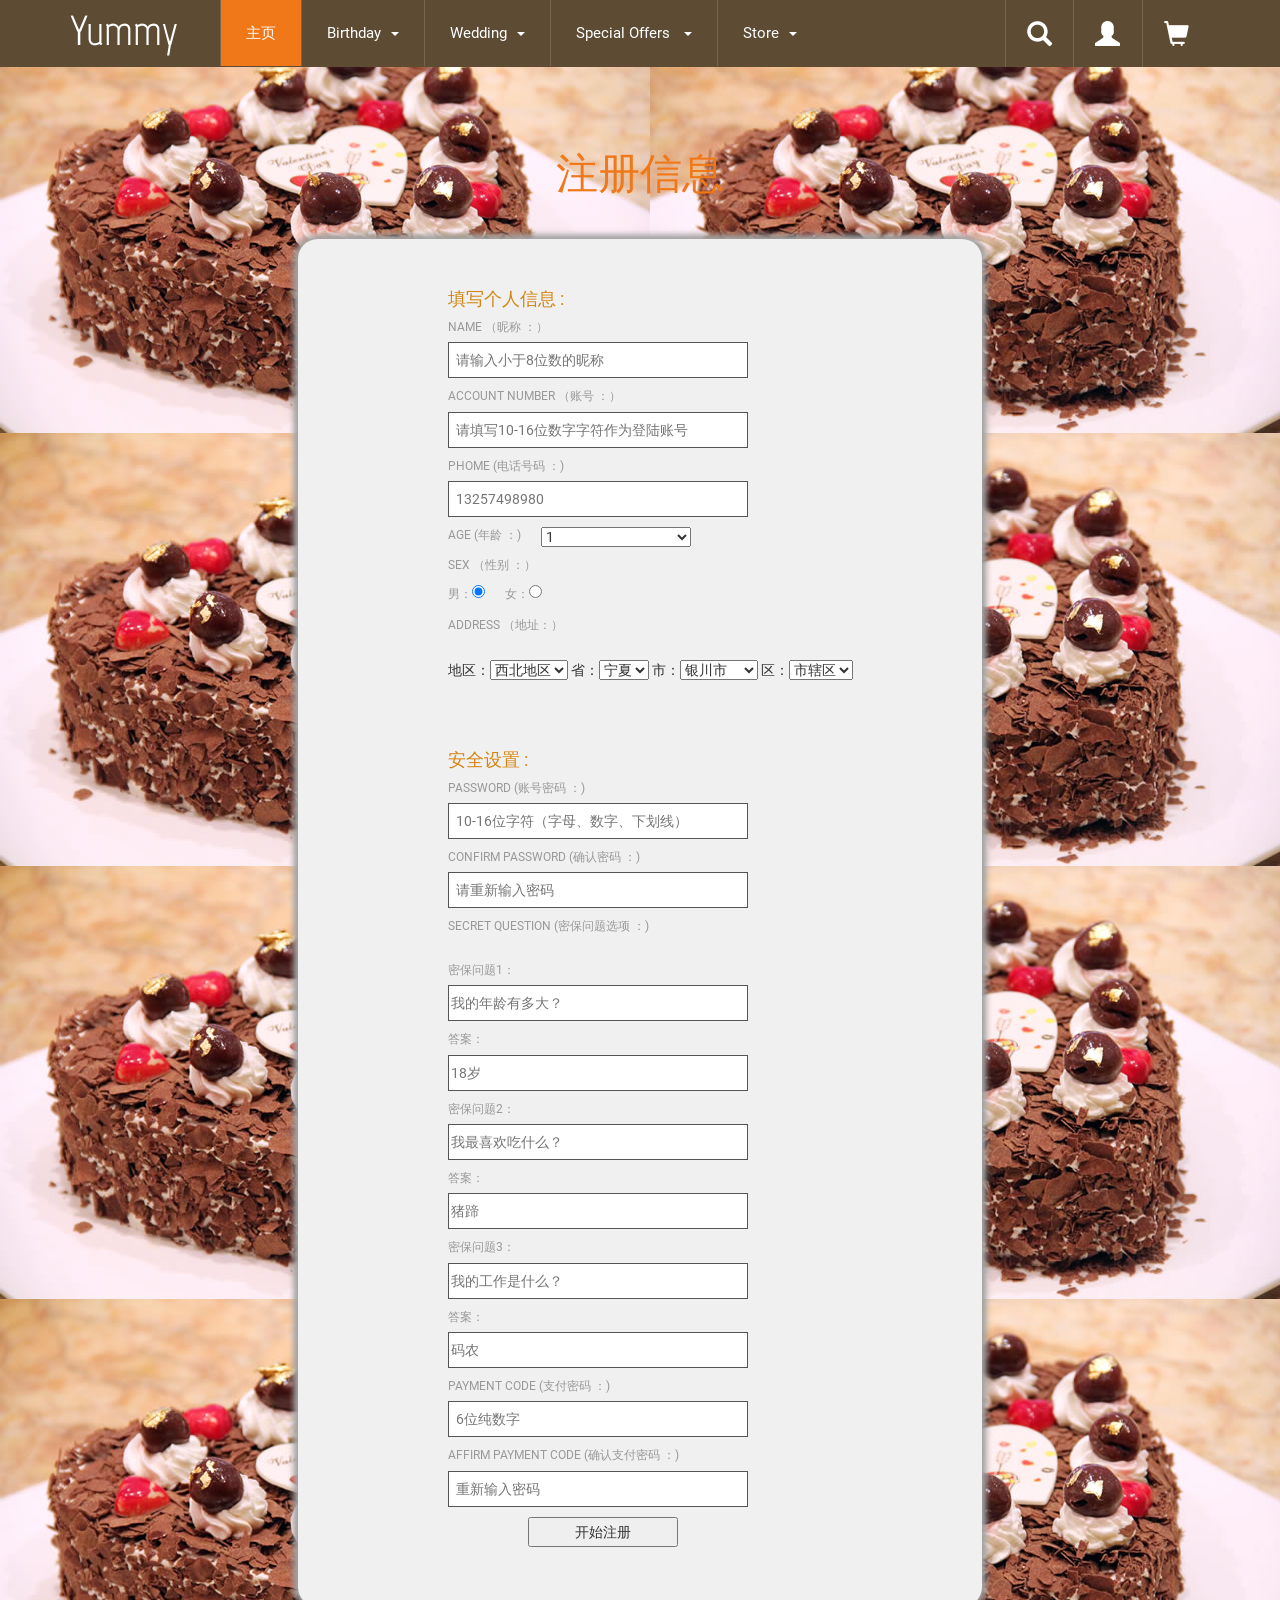
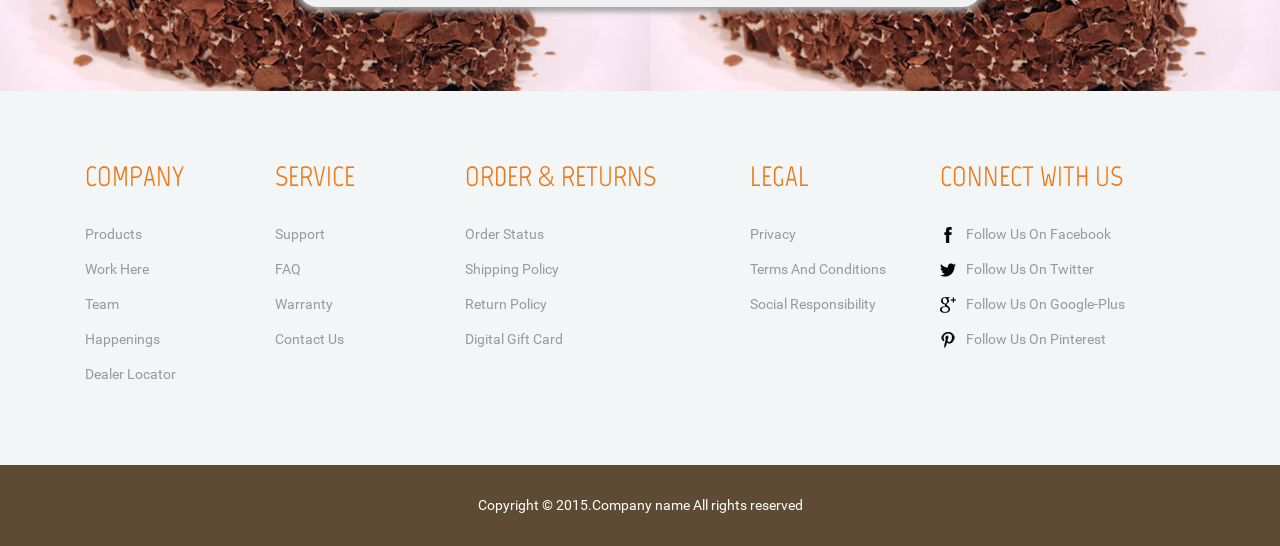
==== commit f33aa10d: "gag5" ====
--- a/src/main/webapp/register.html
+++ b/src/main/webapp/register.html
@@ -154,7 +154,7 @@
 
 
 </head>
-<body>
+<body style="background-image: url('images/registerBgs.jpg')">
 	<!--header-->
 	<div class="header">
 		<div class="container">
@@ -166,7 +166,7 @@
 						<span class="icon-bar"></span>
 						<span class="icon-bar"></span>
 					</button>
-					<h1 class="navbar-brand"><a  href="index.html">Yummy</a></h1>
+					<h1 class="navbar-brand"><a  href="index.jsp">Yummy</a></h1>
 				</div>
 				<!--navbar-header-->
 				<div class="collapse navbar-collapse" id="bs-example-navbar-collapse-1">
